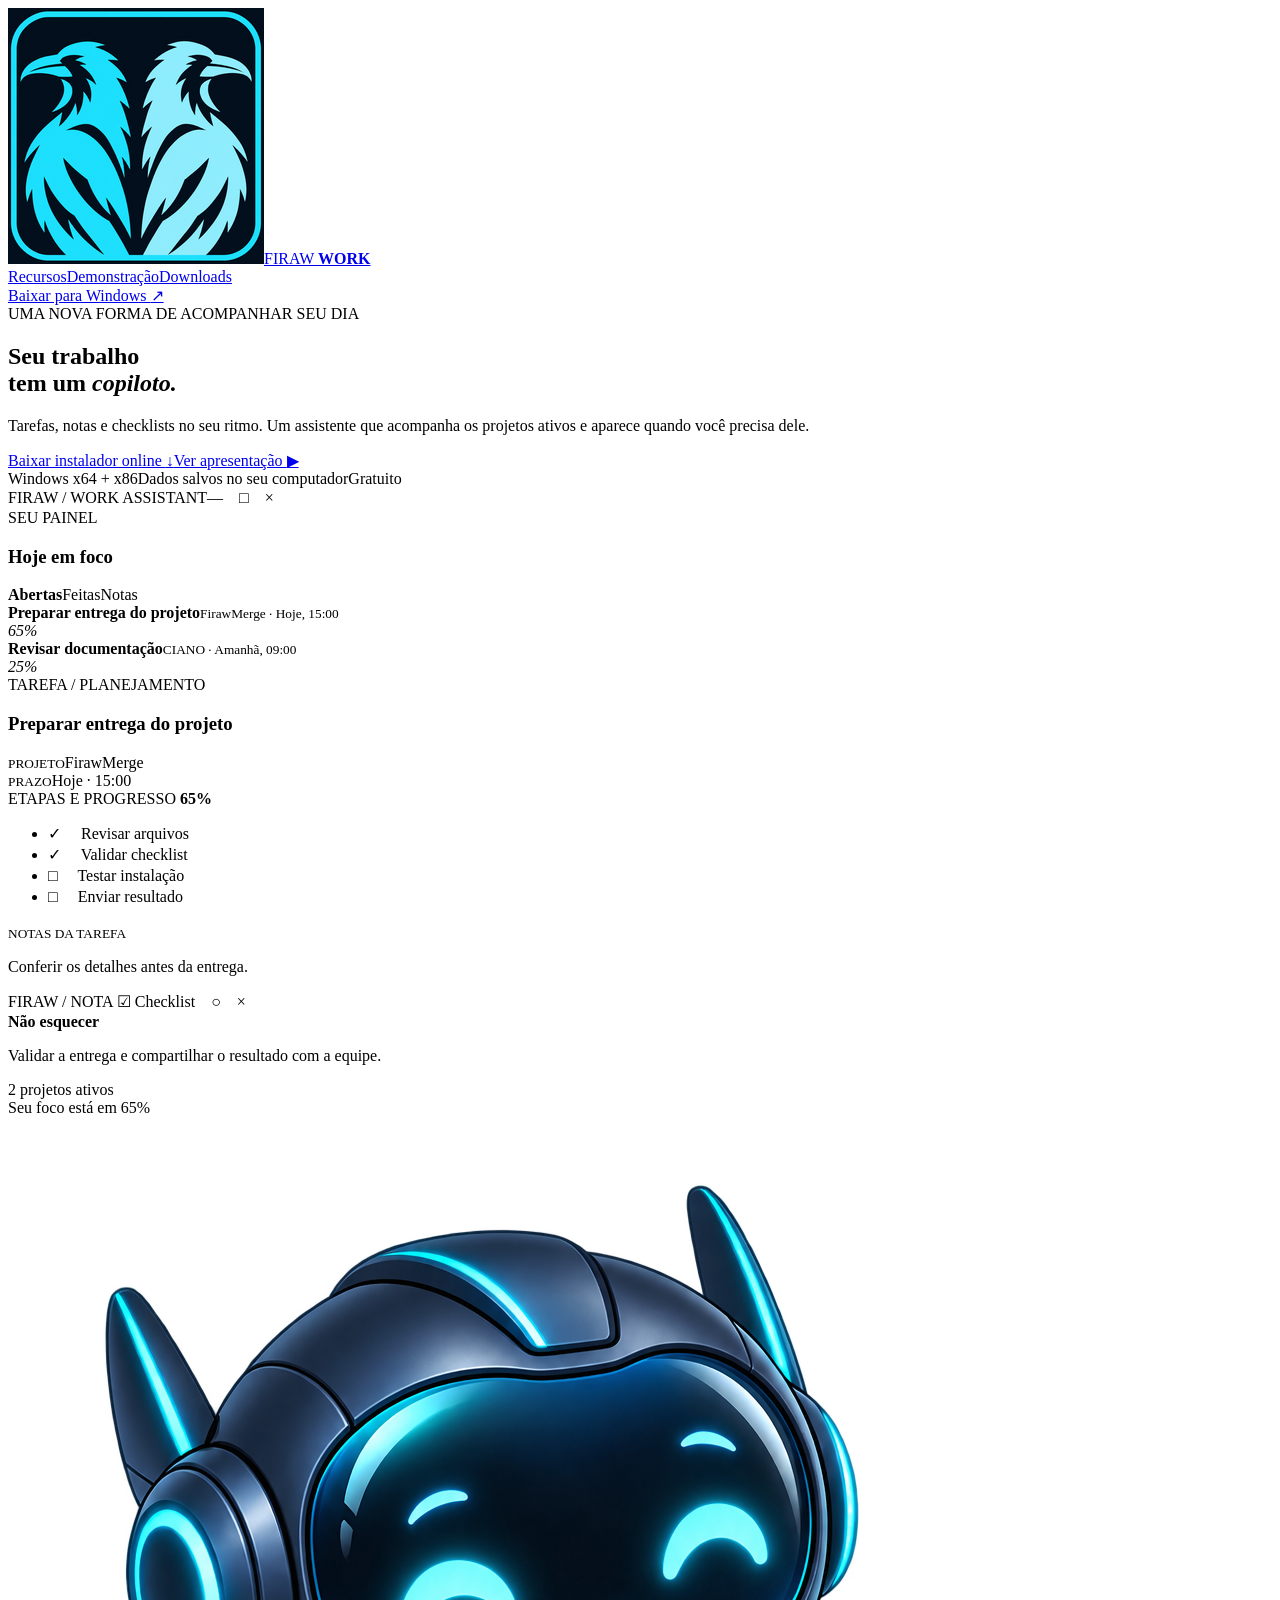
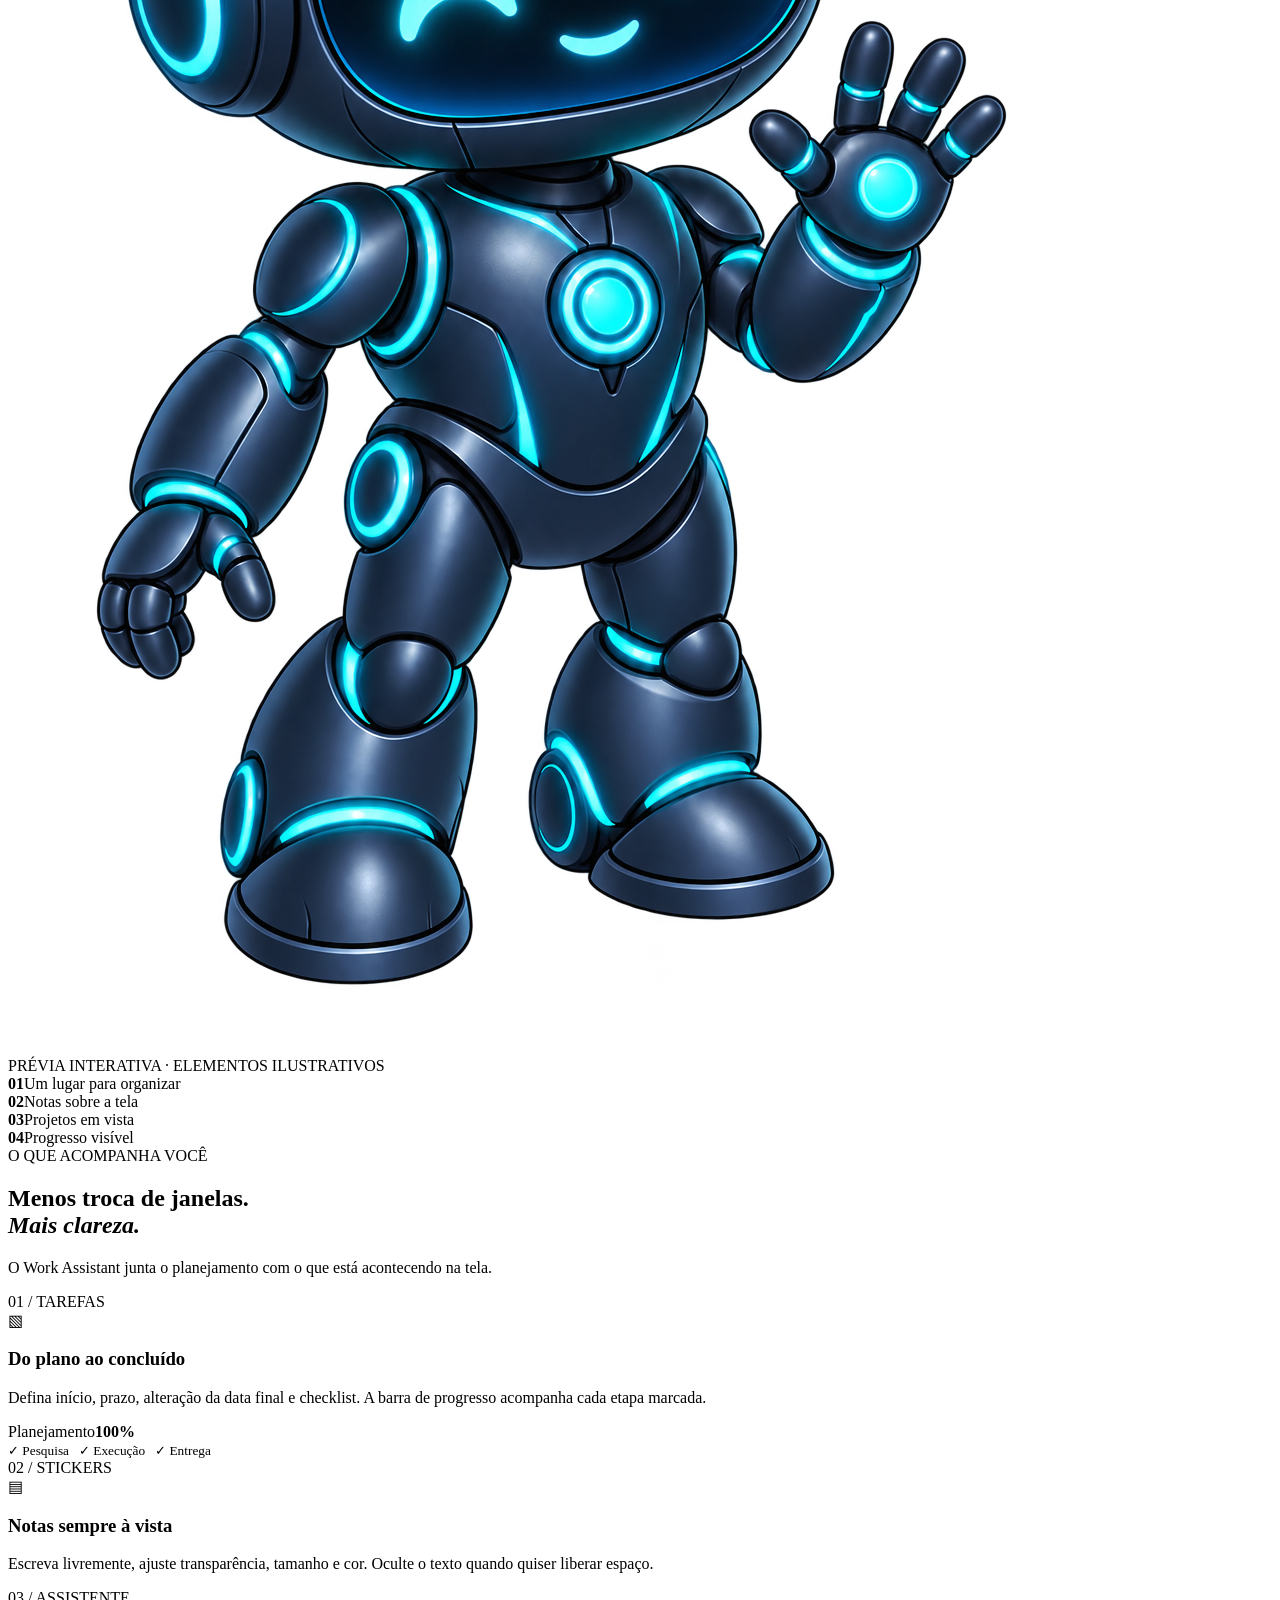
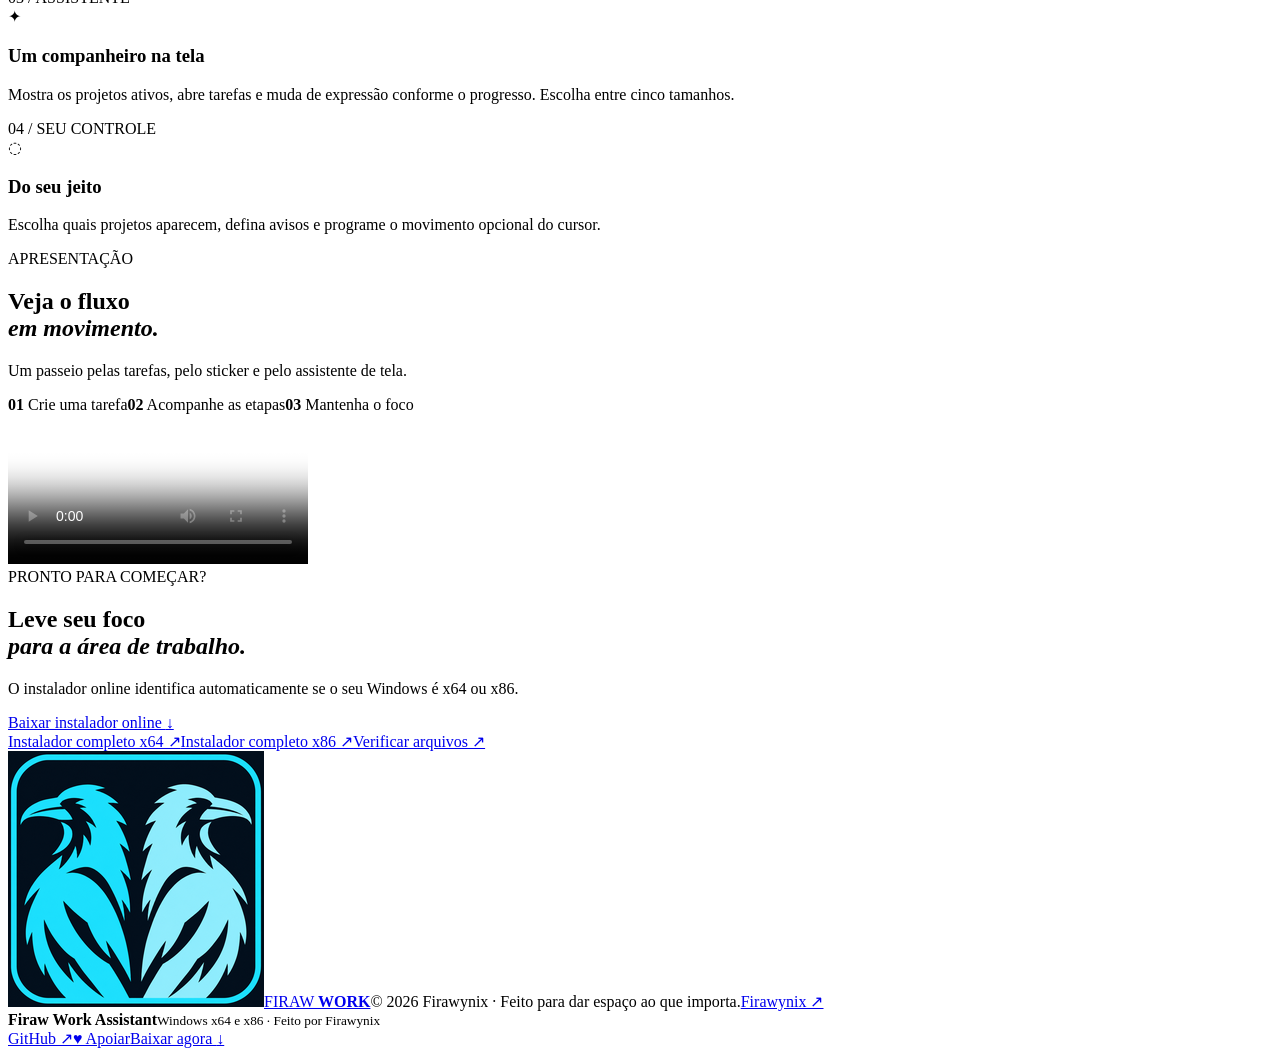
==== site/public/index.html @ bef8828c "Add Firaw Work Assistant desktop app and site" ====
<!doctype html>
<html lang="pt-BR">
<head>
  <meta charset="utf-8">
  <meta name="viewport" content="width=device-width, initial-scale=1">
  <meta name="theme-color" content="#08111b">
  <meta name="description" content="Firaw Work Assistant: tarefas, checklists, notas e um assistente de tela para acompanhar o seu trabalho.">
  <title>Firaw Work Assistant — seu trabalho em foco</title>
  <link rel="icon" href="/assets/huginn-muninn.ico">
  <link rel="stylesheet" href="/style.css">
  <link rel="stylesheet" href="/footer.css">
</head>
<body>
  <div class="ambient ambient-one"></div><div class="ambient ambient-two"></div>
  <header class="topbar">
    <a class="brand" href="#inicio" aria-label="Firaw Work Assistant, início"><img src="/assets/huginn-muninn.png" alt=""><span>FIRAW <b>WORK</b></span></a>
    <nav aria-label="Navegação principal"><a href="#recursos">Recursos</a><a href="#demonstracao">Demonstração</a><a href="#downloads">Downloads</a></nav>
    <a class="top-cta" href="https://jogos.firawynix.com.br/api/games/firaw-work-assistant/windows/arquivo">Baixar para Windows <span>↗</span></a>
  </header>
  <main id="inicio">
    <section class="hero wrap">
      <div class="hero-copy">
        <div class="eyebrow"><span class="pulse"></span> UMA NOVA FORMA DE ACOMPANHAR SEU DIA</div>
        <h1>Seu trabalho<br>tem um <em>copiloto.</em></h1>
        <p class="lead">Tarefas, notas e checklists no seu ritmo. Um assistente que acompanha os projetos ativos e aparece quando você precisa dele.</p>
        <div class="hero-actions"><a class="primary-button" href="/downloads/Firaw-Work-Assistant-Instalador-Online.exe">Baixar instalador online <span>↓</span></a><a class="ghost-button" href="#demonstracao">Ver apresentação <span>▶</span></a></div>
        <div class="hero-meta"><span>Windows x64 + x86</span><i></i><span>Dados salvos no seu computador</span><i></i><span>Gratuito</span></div>
      </div>
      <div class="hero-visual" aria-label="Prévia interativa do Firaw Work Assistant">
        <div class="orbit orbit-one"></div><div class="orbit orbit-two"></div>
        <div class="desktop-window">
          <div class="window-title"><div class="window-dots"><b></b><b></b><b></b></div><span>FIRAW / WORK ASSISTANT</span><span class="window-actions">—　□　×</span></div>
          <div class="app-body">
            <aside class="app-sidebar"><span class="mini-label">SEU PAINEL</span><h3>Hoje em foco</h3><div class="app-tabs"><b>Abertas</b><span>Feitas</span><span>Notas</span></div><div class="app-task selected"><strong>Preparar entrega do projeto</strong><small>FirawMerge · Hoje, 15:00</small><div class="mini-progress"><span></span></div><em>65%</em></div><div class="app-task"><strong>Revisar documentação</strong><small>CIANO · Amanhã, 09:00</small><div class="mini-progress amber"><span></span></div><em>25%</em></div></aside>
            <div class="app-detail"><div class="mini-label">TAREFA / PLANEJAMENTO</div><h3>Preparar entrega do projeto</h3><div class="detail-fields"><div><small>PROJETO</small><span>FirawMerge</span></div><div><small>PRAZO</small><span>Hoje · 15:00</span></div></div><div class="mini-label">ETAPAS E PROGRESSO <b>65%</b></div><div class="wide-progress"><span></span></div><ul class="checklist"><li class="done">✓　 Revisar arquivos</li><li class="done">✓　 Validar checklist</li><li>□　 Testar instalação</li><li>□　 Enviar resultado</li></ul><div class="app-note"><small>NOTAS DA TAREFA</small><p>Conferir os detalhes antes da entrega.</p></div></div>
          </div>
        </div>
        <div class="floating-sticker"><div class="sticker-top">FIRAW / NOTA <span>☑ Checklist　○　×</span></div><strong>Não esquecer</strong><p>Validar a entrega e compartilhar o resultado com a equipe.</p></div>
        <div class="mascot-card"><div class="mascot-bubble">2 projetos ativos<br><span>Seu foco está em 65%</span></div><img src="/assets/mascot.png" alt="Assistente Firaw"></div>
        <div class="visual-caption">PRÉVIA INTERATIVA · ELEMENTOS ILUSTRATIVOS</div>
      </div>
    </section>
    <section class="metric-band" aria-label="Destaques"><div><b>01</b><span>Um lugar para organizar</span></div><div><b>02</b><span>Notas sobre a tela</span></div><div><b>03</b><span>Projetos em vista</span></div><div><b>04</b><span>Progresso visível</span></div></section>
    <section id="recursos" class="features wrap"><div class="section-head"><span class="mini-label">O QUE ACOMPANHA VOCÊ</span><h2>Menos troca de janelas.<br><em>Mais clareza.</em></h2><p>O Work Assistant junta o planejamento com o que está acontecendo na tela.</p></div><div class="feature-grid"><article class="feature feature-large"><span class="feature-index">01 / TAREFAS</span><div class="feature-icon">▧</div><h3>Do plano ao concluído</h3><p>Defina início, prazo, alteração da data final e checklist. A barra de progresso acompanha cada etapa marcada.</p><div class="feature-art"><div><span>Planejamento</span><b>100%</b></div><div class="art-bar"><span></span></div><small>✓ Pesquisa &nbsp; ✓ Execução &nbsp; ✓ Entrega</small></div></article><article class="feature"><span class="feature-index">02 / STICKERS</span><div class="feature-icon">▤</div><h3>Notas sempre à vista</h3><p>Escreva livremente, ajuste transparência, tamanho e cor. Oculte o texto quando quiser liberar espaço.</p></article><article class="feature"><span class="feature-index">03 / ASSISTENTE</span><div class="feature-icon">✦</div><h3>Um companheiro na tela</h3><p>Mostra os projetos ativos, abre tarefas e muda de expressão conforme o progresso. Escolha entre cinco tamanhos.</p></article><article class="feature"><span class="feature-index">04 / SEU CONTROLE</span><div class="feature-icon">◌</div><h3>Do seu jeito</h3><p>Escolha quais projetos aparecem, defina avisos e programe o movimento opcional do cursor.</p></article></div></section>
    <section id="demonstracao" class="demo"><div class="wrap demo-layout"><div><span class="mini-label">APRESENTAÇÃO</span><h2>Veja o fluxo<br><em>em movimento.</em></h2><p>Um passeio pelas tarefas, pelo sticker e pelo assistente de tela.</p><div class="demo-steps"><span><b>01</b> Crie uma tarefa</span><span><b>02</b> Acompanhe as etapas</span><span><b>03</b> Mantenha o foco</span></div></div><div class="video-shell"><video controls playsinline preload="metadata" poster="/assets/video-poster.jpg" aria-label="Vídeo de apresentação do Firaw Work Assistant"><source src="/assets/walkthrough.mp4" type="video/mp4">Seu navegador não reproduz este vídeo.</video></div></div></section>
    <section id="downloads" class="download wrap"><div><span class="mini-label">PRONTO PARA COMEÇAR?</span><h2>Leve seu foco<br><em>para a área de trabalho.</em></h2><p>O instalador online identifica automaticamente se o seu Windows é x64 ou x86.</p></div><div class="download-panel"><a class="primary-button" href="/downloads/Firaw-Work-Assistant-Instalador-Online.exe">Baixar instalador online <span>↓</span></a><div class="download-options"><a href="/downloads/Firaw-Work-Assistant-0.1.0-x64-Setup.exe">Instalador completo x64 ↗</a><a href="/downloads/Firaw-Work-Assistant-0.1.0-x86-Setup.exe">Instalador completo x86 ↗</a><a href="/downloads/SHA256SUMS.txt">Verificar arquivos ↗</a></div></div></section>
  </main>
  <footer class="footer wrap"><a class="brand" href="#inicio"><img src="/assets/huginn-muninn.png" alt=""><span>FIRAW <b>WORK</b></span></a><span>© 2026 Firawynix · Feito para dar espaço ao que importa.</span><a href="https://firawynix.com.br">Firawynix ↗</a></footer>
  <div class="bottom-bar"><div><span class="bottom-dot"></span><b>Firaw Work Assistant</b><small>Windows x64 e x86 · Feito por Firawynix</small></div><nav aria-label="Links do projeto"><a href="https://github.com/hugomendoncaraizen/firaw-work-assistant" target="_blank" rel="noopener noreferrer">GitHub ↗</a><a class="support-link" href="https://firawynix.com.br/apoie?de=work-assistant" target="_blank" rel="noopener noreferrer">♥ Apoiar</a><a class="bottom-download" href="https://jogos.firawynix.com.br/api/games/firaw-work-assistant/windows/arquivo">Baixar agora <span>↓</span></a></nav></div>
  <script src="/script.js"></script>
</body>
</html>
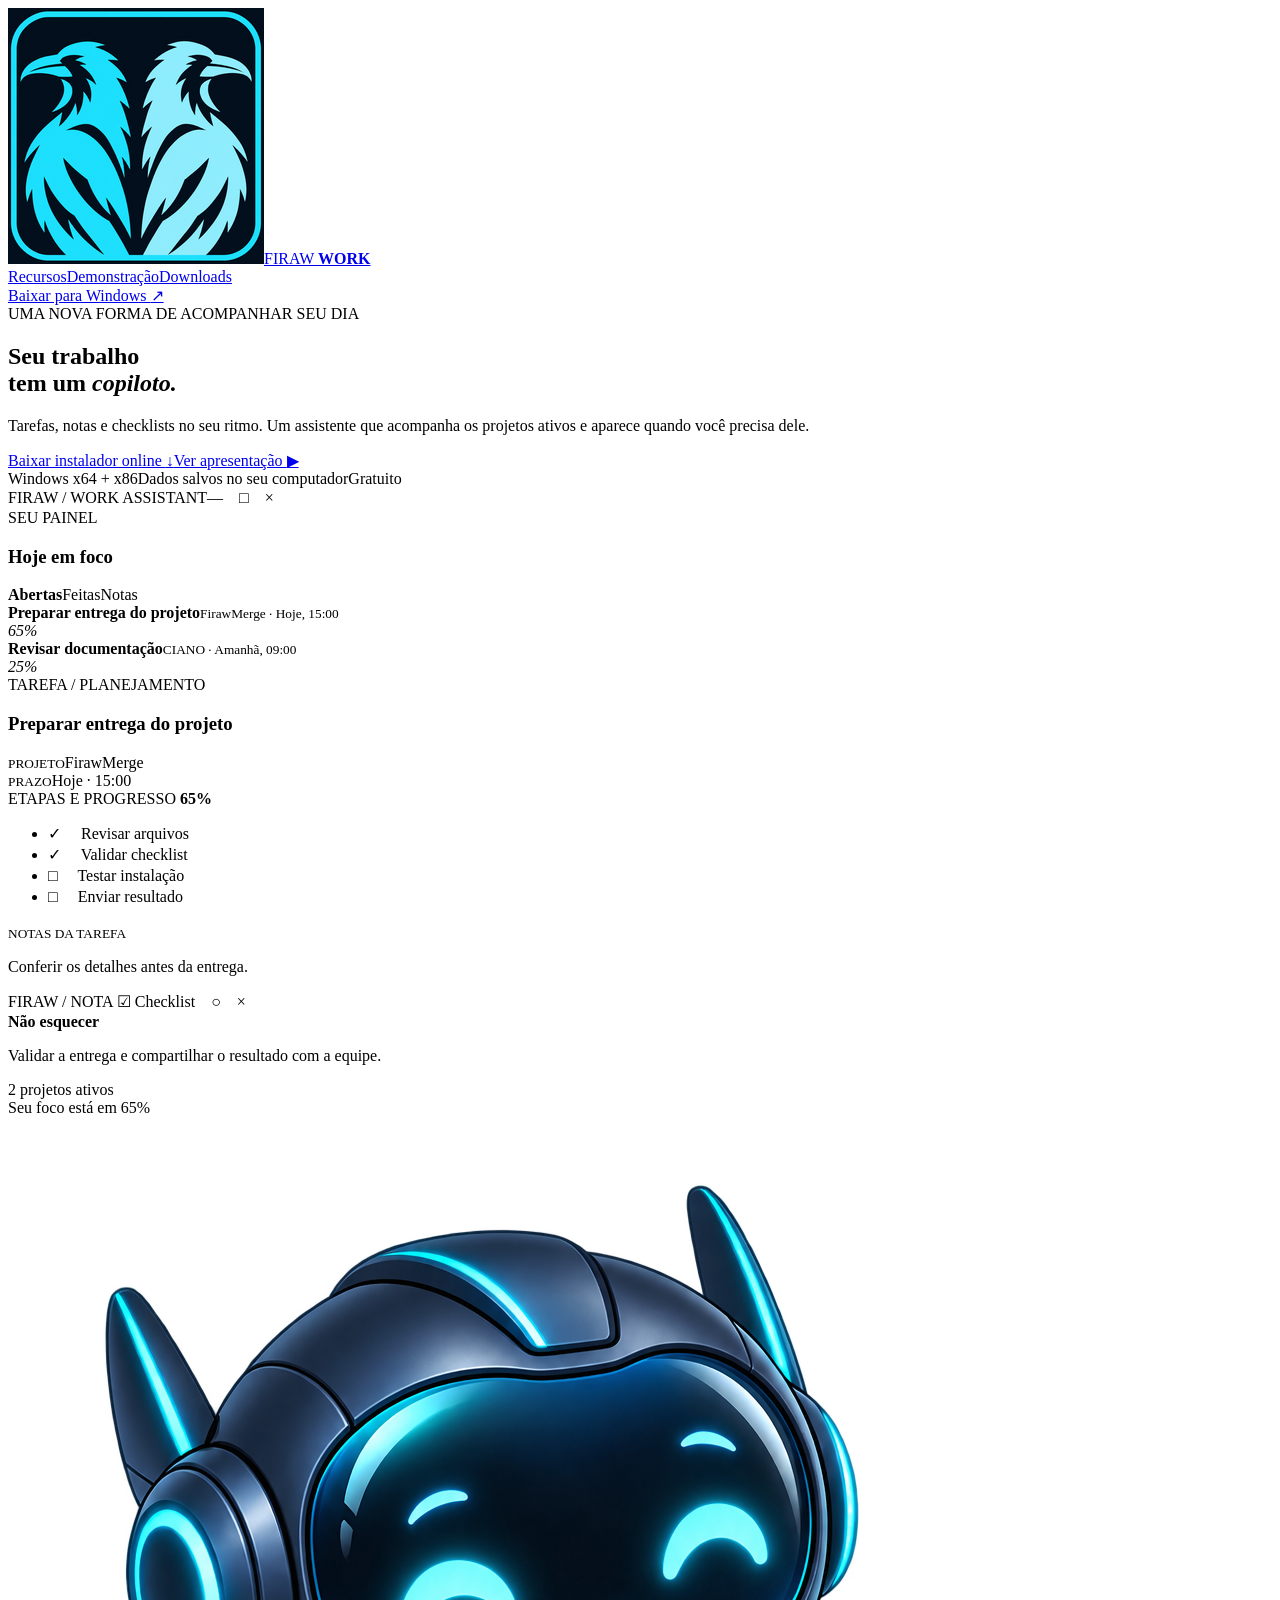
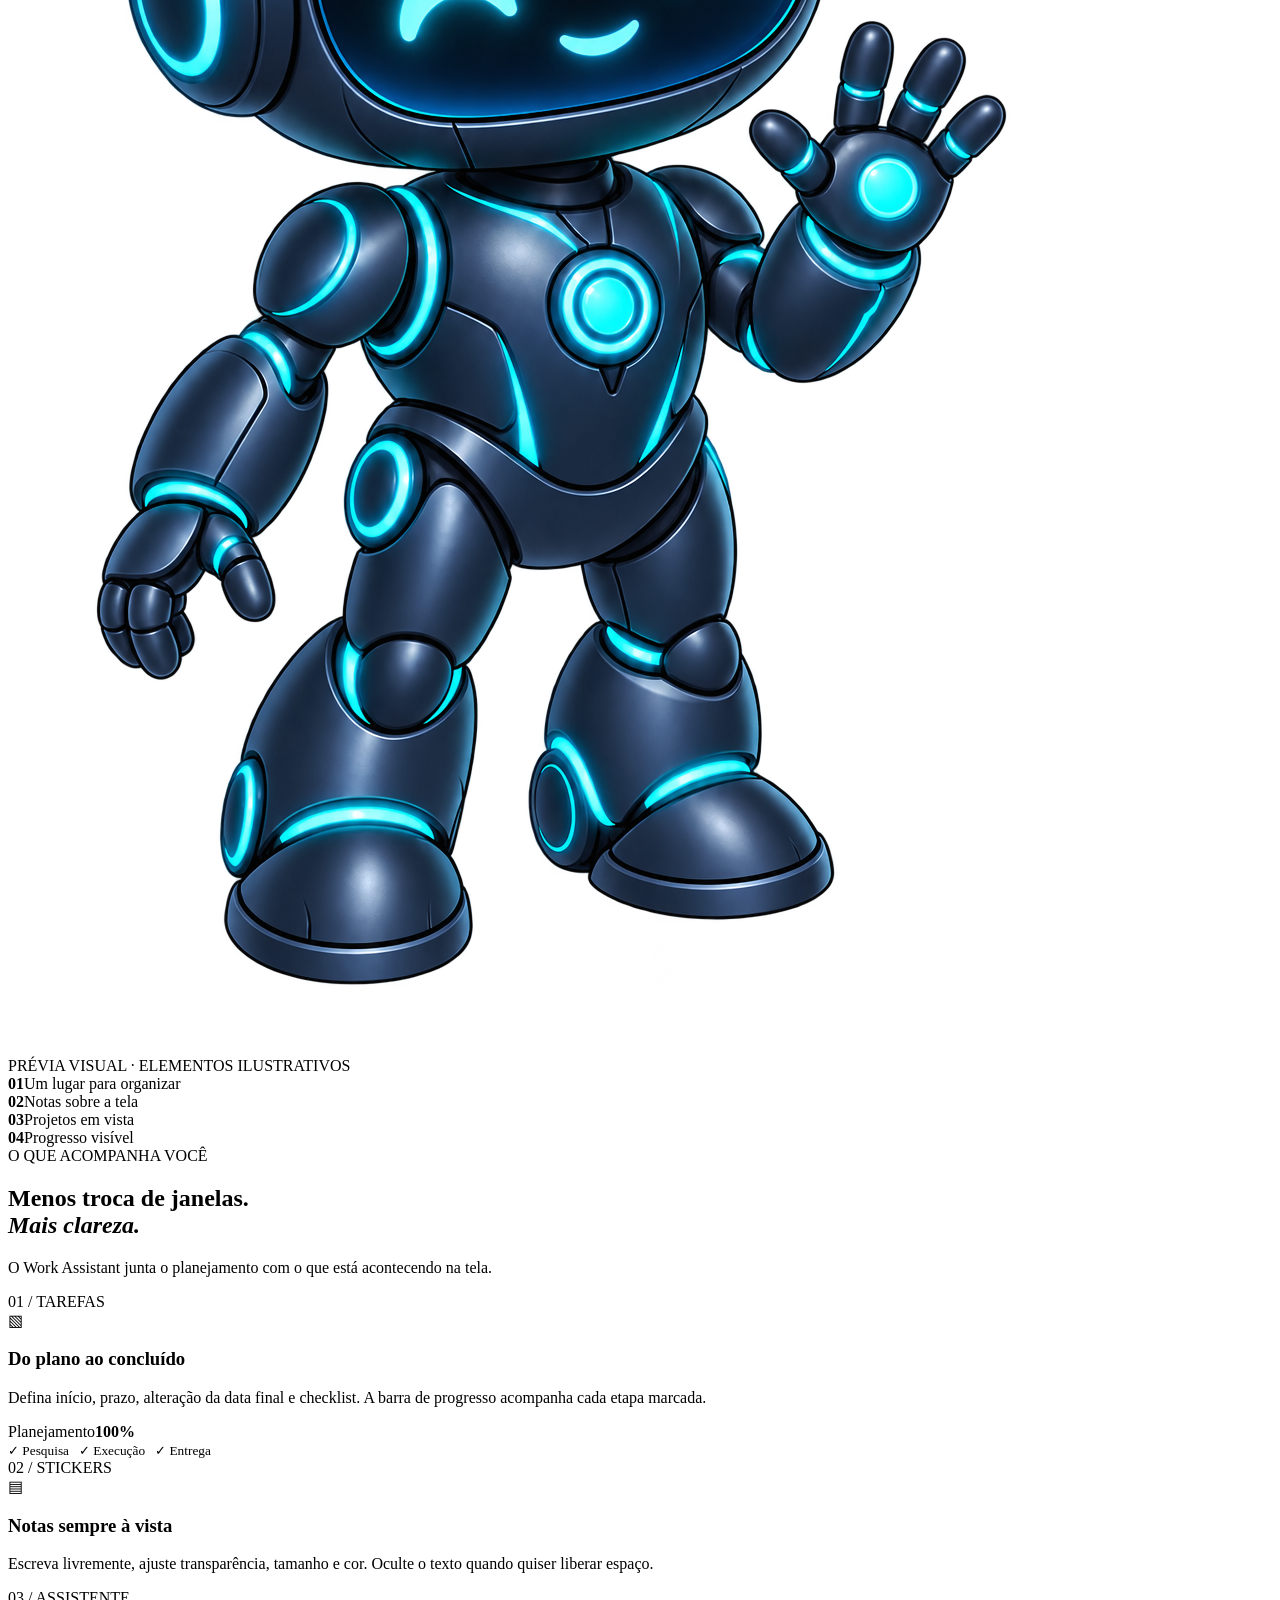
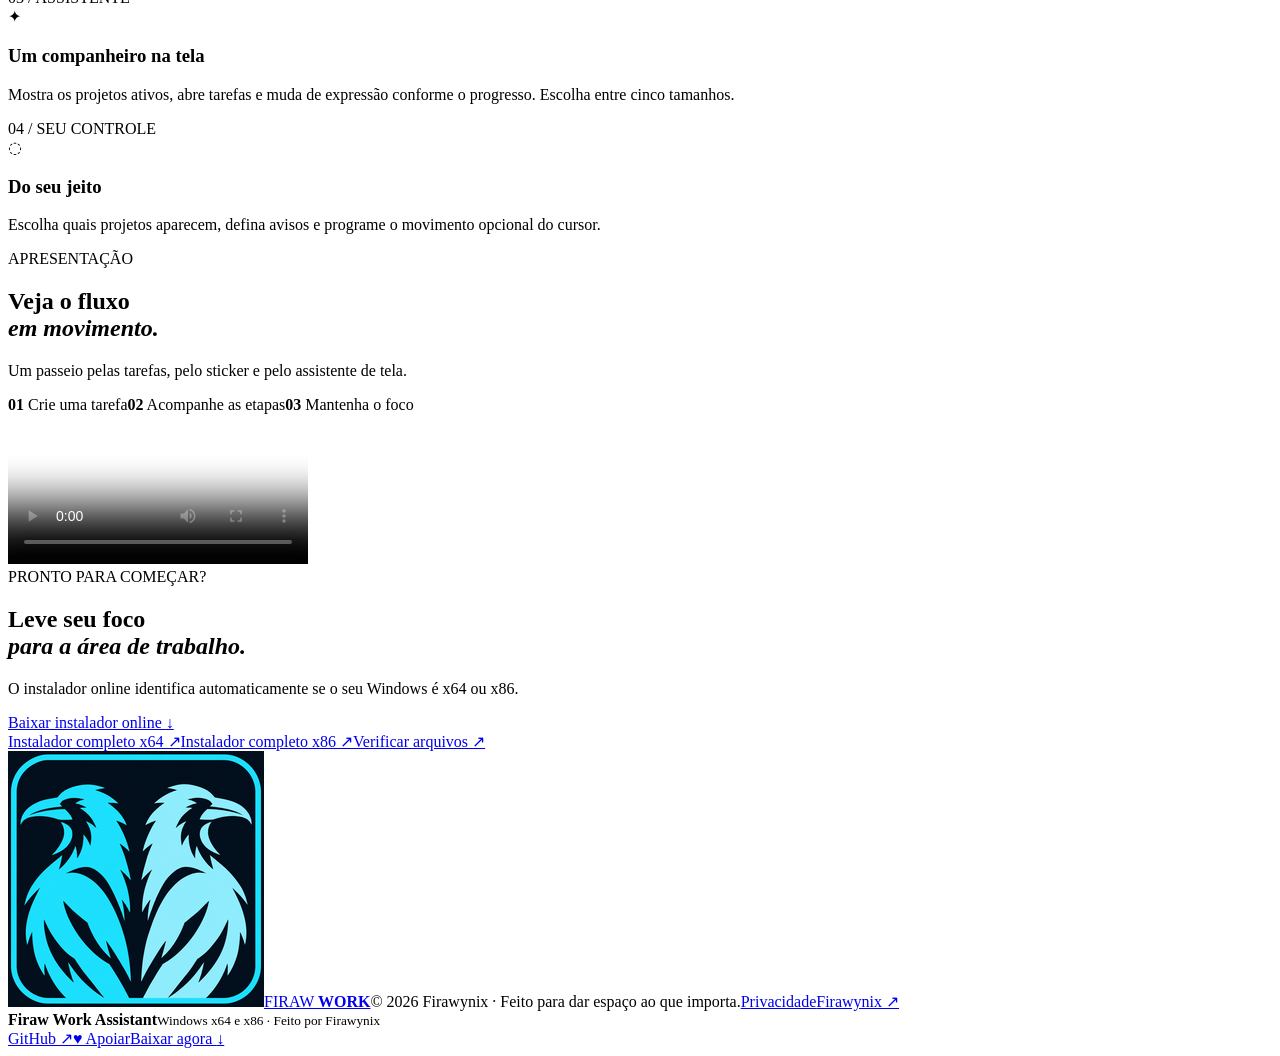
==== commit 0d46f81f: "build: prepare Microsoft Store bundle and direct downloads" ====
--- a/site/public/index.html
+++ b/site/public/index.html
@@ -23,10 +23,10 @@
         <div class="eyebrow"><span class="pulse"></span> UMA NOVA FORMA DE ACOMPANHAR SEU DIA</div>
         <h1>Seu trabalho<br>tem um <em>copiloto.</em></h1>
         <p class="lead">Tarefas, notas e checklists no seu ritmo. Um assistente que acompanha os projetos ativos e aparece quando você precisa dele.</p>
-        <div class="hero-actions"><a class="primary-button" href="/downloads/Firaw-Work-Assistant-Instalador-Online.exe">Baixar instalador online <span>↓</span></a><a class="ghost-button" href="#demonstracao">Ver apresentação <span>▶</span></a></div>
+        <div class="hero-actions"><a class="primary-button" href="https://jogos.firawynix.com.br/api/games/firaw-work-assistant/windows/arquivo">Baixar instalador online <span>↓</span></a><a class="ghost-button" href="#demonstracao">Ver apresentação <span>▶</span></a></div>
         <div class="hero-meta"><span>Windows x64 + x86</span><i></i><span>Dados salvos no seu computador</span><i></i><span>Gratuito</span></div>
       </div>
-      <div class="hero-visual" aria-label="Prévia interativa do Firaw Work Assistant">
+      <div class="hero-visual" aria-label="Prévia visual do Firaw Work Assistant">
         <div class="orbit orbit-one"></div><div class="orbit orbit-two"></div>
         <div class="desktop-window">
           <div class="window-title"><div class="window-dots"><b></b><b></b><b></b></div><span>FIRAW / WORK ASSISTANT</span><span class="window-actions">—　□　×</span></div>
@@ -37,15 +37,15 @@
         </div>
         <div class="floating-sticker"><div class="sticker-top">FIRAW / NOTA <span>☑ Checklist　○　×</span></div><strong>Não esquecer</strong><p>Validar a entrega e compartilhar o resultado com a equipe.</p></div>
         <div class="mascot-card"><div class="mascot-bubble">2 projetos ativos<br><span>Seu foco está em 65%</span></div><img src="/assets/mascot.png" alt="Assistente Firaw"></div>
-        <div class="visual-caption">PRÉVIA INTERATIVA · ELEMENTOS ILUSTRATIVOS</div>
+        <div class="visual-caption">PRÉVIA VISUAL · ELEMENTOS ILUSTRATIVOS</div>
       </div>
     </section>
     <section class="metric-band" aria-label="Destaques"><div><b>01</b><span>Um lugar para organizar</span></div><div><b>02</b><span>Notas sobre a tela</span></div><div><b>03</b><span>Projetos em vista</span></div><div><b>04</b><span>Progresso visível</span></div></section>
     <section id="recursos" class="features wrap"><div class="section-head"><span class="mini-label">O QUE ACOMPANHA VOCÊ</span><h2>Menos troca de janelas.<br><em>Mais clareza.</em></h2><p>O Work Assistant junta o planejamento com o que está acontecendo na tela.</p></div><div class="feature-grid"><article class="feature feature-large"><span class="feature-index">01 / TAREFAS</span><div class="feature-icon">▧</div><h3>Do plano ao concluído</h3><p>Defina início, prazo, alteração da data final e checklist. A barra de progresso acompanha cada etapa marcada.</p><div class="feature-art"><div><span>Planejamento</span><b>100%</b></div><div class="art-bar"><span></span></div><small>✓ Pesquisa &nbsp; ✓ Execução &nbsp; ✓ Entrega</small></div></article><article class="feature"><span class="feature-index">02 / STICKERS</span><div class="feature-icon">▤</div><h3>Notas sempre à vista</h3><p>Escreva livremente, ajuste transparência, tamanho e cor. Oculte o texto quando quiser liberar espaço.</p></article><article class="feature"><span class="feature-index">03 / ASSISTENTE</span><div class="feature-icon">✦</div><h3>Um companheiro na tela</h3><p>Mostra os projetos ativos, abre tarefas e muda de expressão conforme o progresso. Escolha entre cinco tamanhos.</p></article><article class="feature"><span class="feature-index">04 / SEU CONTROLE</span><div class="feature-icon">◌</div><h3>Do seu jeito</h3><p>Escolha quais projetos aparecem, defina avisos e programe o movimento opcional do cursor.</p></article></div></section>
     <section id="demonstracao" class="demo"><div class="wrap demo-layout"><div><span class="mini-label">APRESENTAÇÃO</span><h2>Veja o fluxo<br><em>em movimento.</em></h2><p>Um passeio pelas tarefas, pelo sticker e pelo assistente de tela.</p><div class="demo-steps"><span><b>01</b> Crie uma tarefa</span><span><b>02</b> Acompanhe as etapas</span><span><b>03</b> Mantenha o foco</span></div></div><div class="video-shell"><video controls playsinline preload="metadata" poster="/assets/video-poster.jpg" aria-label="Vídeo de apresentação do Firaw Work Assistant"><source src="/assets/walkthrough.mp4" type="video/mp4">Seu navegador não reproduz este vídeo.</video></div></div></section>
-    <section id="downloads" class="download wrap"><div><span class="mini-label">PRONTO PARA COMEÇAR?</span><h2>Leve seu foco<br><em>para a área de trabalho.</em></h2><p>O instalador online identifica automaticamente se o seu Windows é x64 ou x86.</p></div><div class="download-panel"><a class="primary-button" href="/downloads/Firaw-Work-Assistant-Instalador-Online.exe">Baixar instalador online <span>↓</span></a><div class="download-options"><a href="/downloads/Firaw-Work-Assistant-0.1.0-x64-Setup.exe">Instalador completo x64 ↗</a><a href="/downloads/Firaw-Work-Assistant-0.1.0-x86-Setup.exe">Instalador completo x86 ↗</a><a href="/downloads/SHA256SUMS.txt">Verificar arquivos ↗</a></div></div></section>
+    <section id="downloads" class="download wrap"><div><span class="mini-label">PRONTO PARA COMEÇAR?</span><h2>Leve seu foco<br><em>para a área de trabalho.</em></h2><p>O instalador online identifica automaticamente se o seu Windows é x64 ou x86.</p></div><div class="download-panel"><a class="primary-button" href="https://jogos.firawynix.com.br/api/games/firaw-work-assistant/windows/arquivo">Baixar instalador online <span>↓</span></a><div class="download-options"><a href="https://jogos.firawynix.com.br/api/games/firaw-work-assistant/windows/x64/arquivo">Instalador completo x64 ↗</a><a href="https://jogos.firawynix.com.br/api/games/firaw-work-assistant/windows/x86/arquivo">Instalador completo x86 ↗</a><a href="/downloads/SHA256SUMS.txt">Verificar arquivos ↗</a></div></div></section>
   </main>
-  <footer class="footer wrap"><a class="brand" href="#inicio"><img src="/assets/huginn-muninn.png" alt=""><span>FIRAW <b>WORK</b></span></a><span>© 2026 Firawynix · Feito para dar espaço ao que importa.</span><a href="https://firawynix.com.br">Firawynix ↗</a></footer>
+  <footer class="footer wrap"><a class="brand" href="#inicio"><img src="/assets/huginn-muninn.png" alt=""><span>FIRAW <b>WORK</b></span></a><span>© 2026 Firawynix · Feito para dar espaço ao que importa.</span><a href="/privacy.html">Privacidade</a><a href="https://firawynix.com.br">Firawynix ↗</a></footer>
   <div class="bottom-bar"><div><span class="bottom-dot"></span><b>Firaw Work Assistant</b><small>Windows x64 e x86 · Feito por Firawynix</small></div><nav aria-label="Links do projeto"><a href="https://github.com/hugomendoncaraizen/firaw-work-assistant" target="_blank" rel="noopener noreferrer">GitHub ↗</a><a class="support-link" href="https://firawynix.com.br/apoie?de=work-assistant" target="_blank" rel="noopener noreferrer">♥ Apoiar</a><a class="bottom-download" href="https://jogos.firawynix.com.br/api/games/firaw-work-assistant/windows/arquivo">Baixar agora <span>↓</span></a></nav></div>
   <script src="/script.js"></script>
 </body>
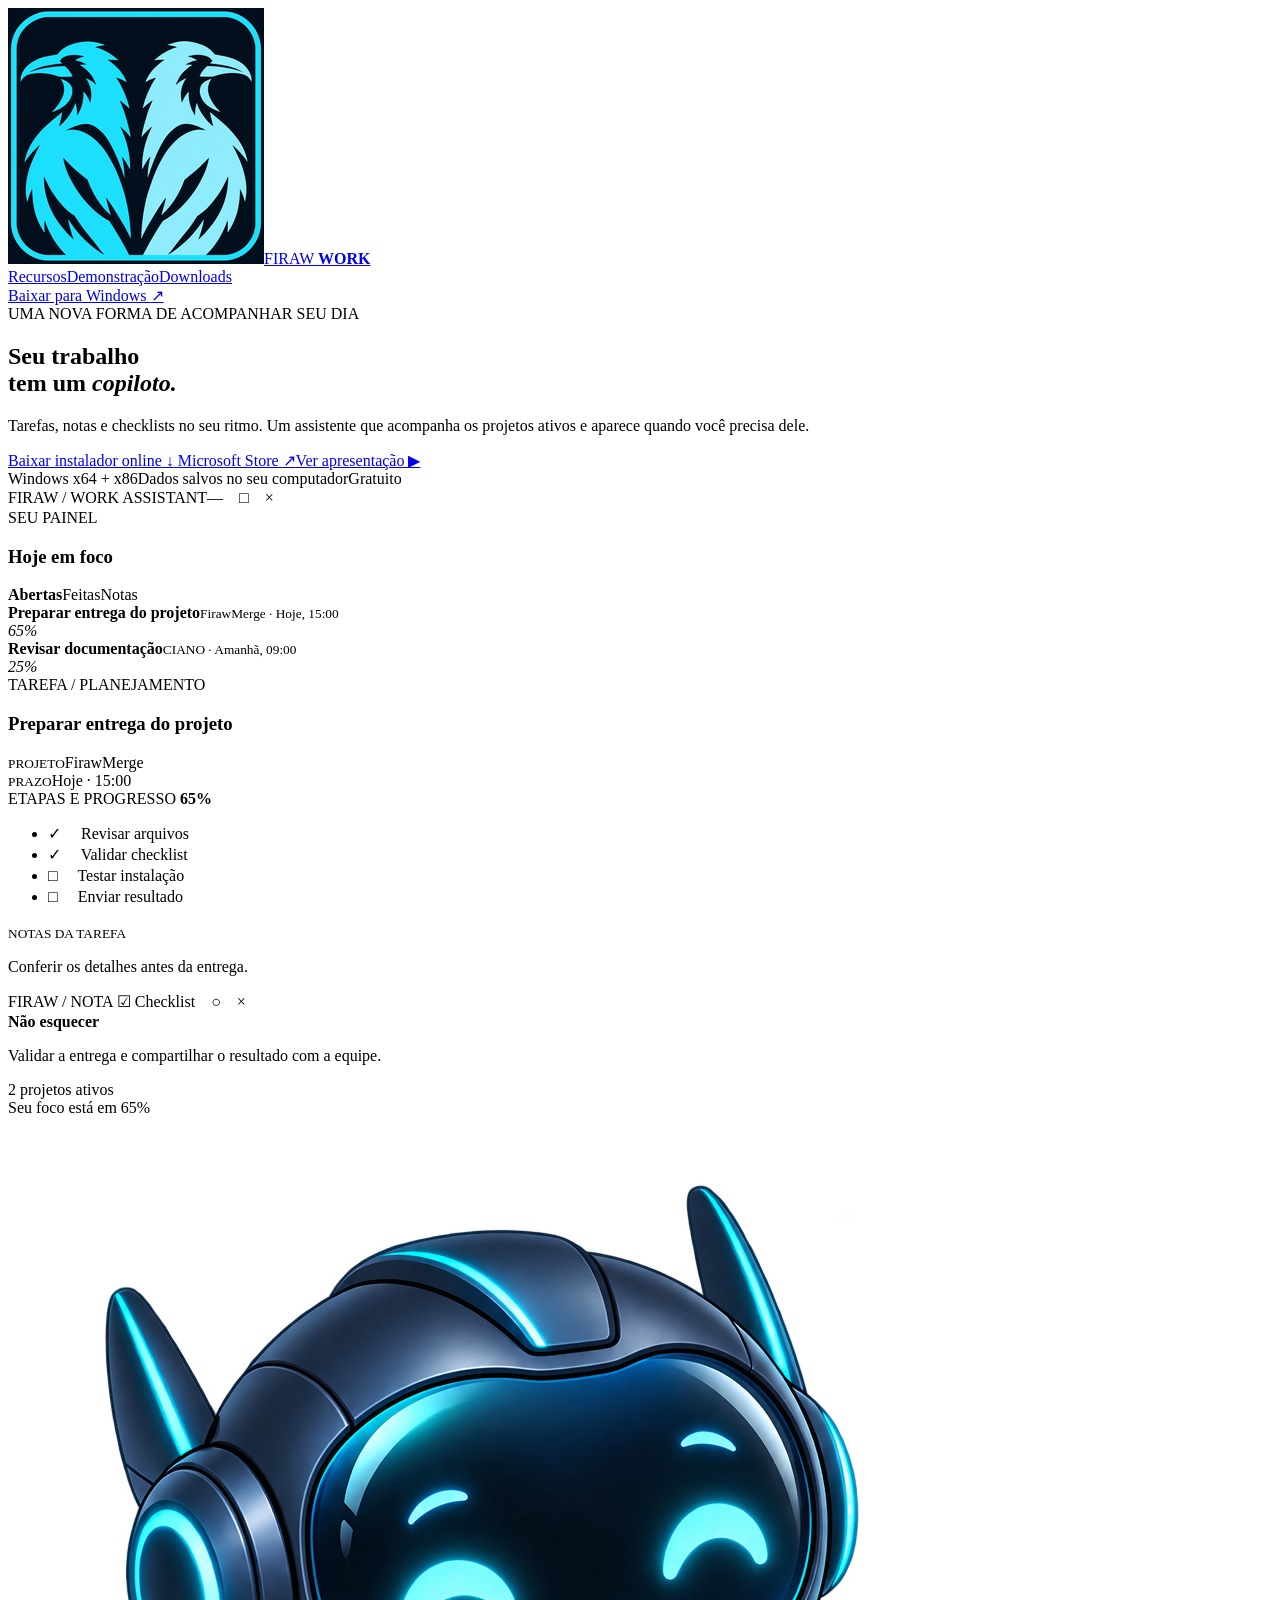
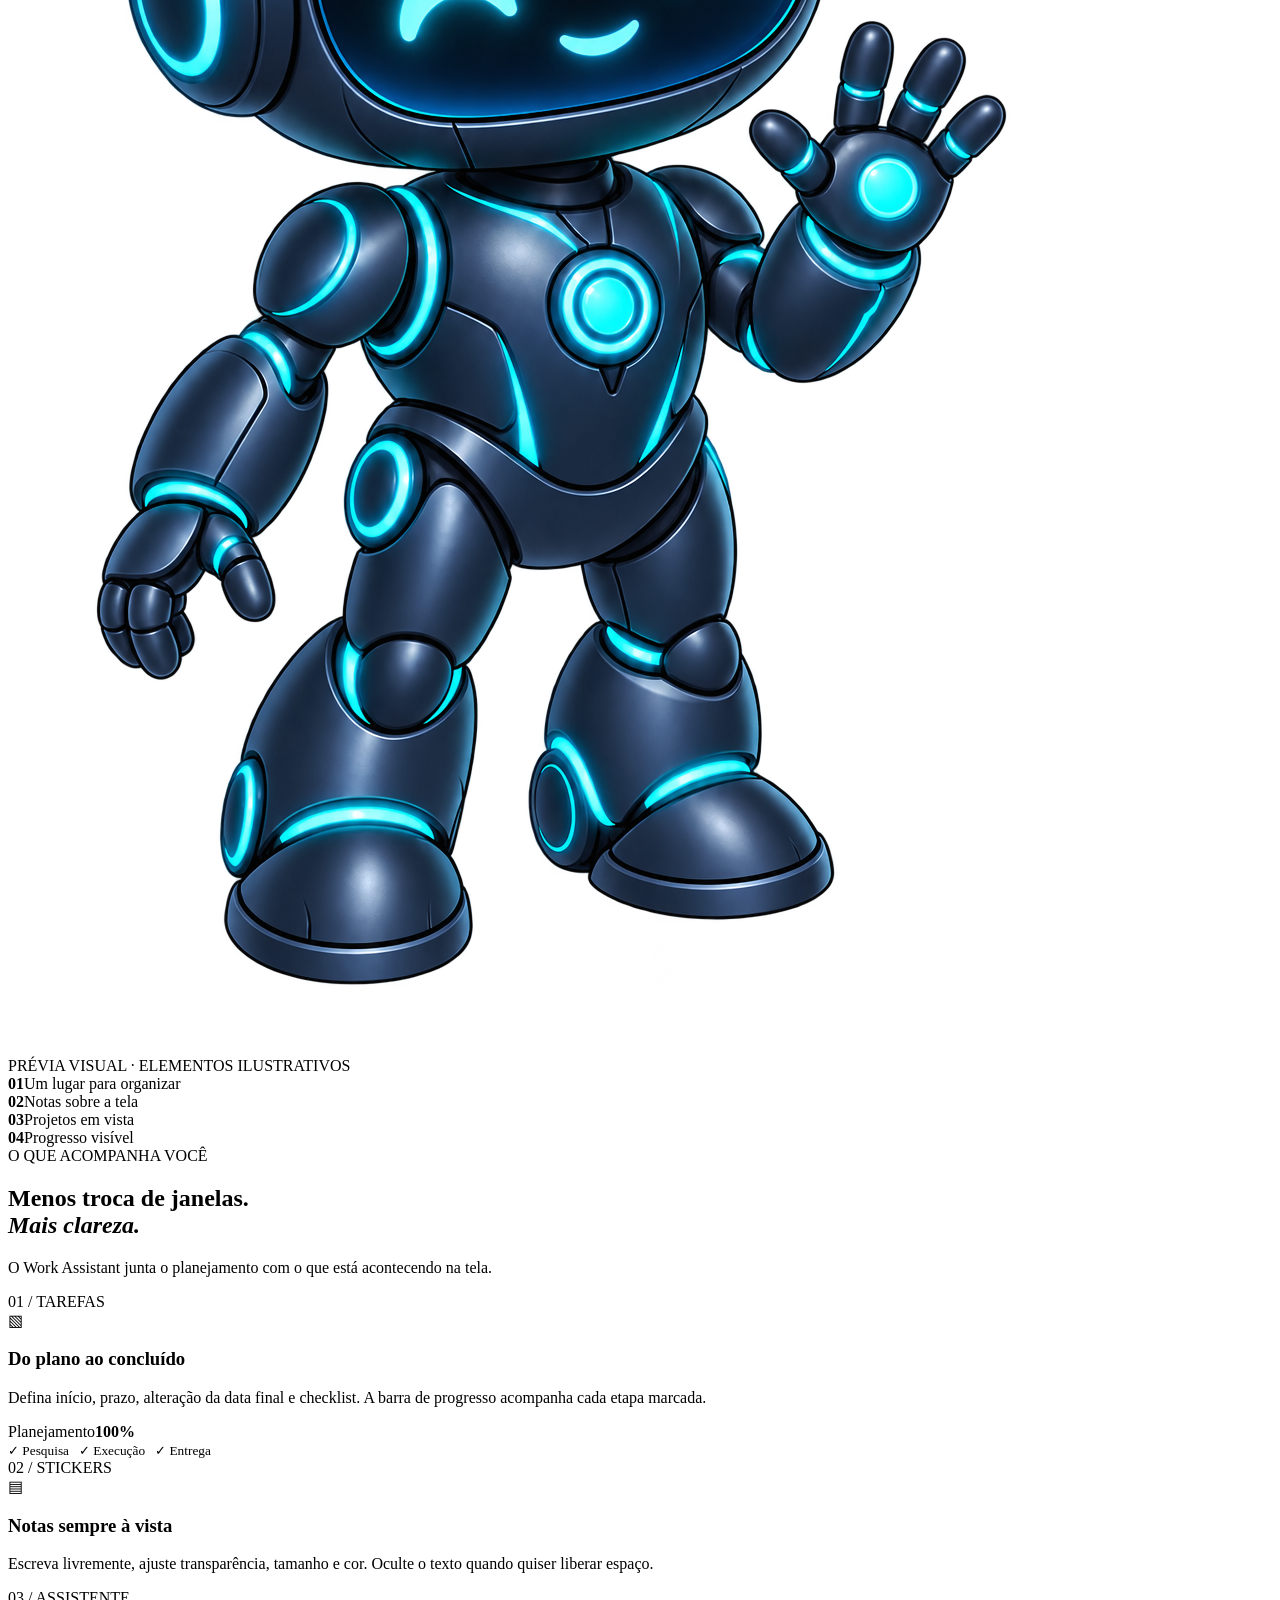
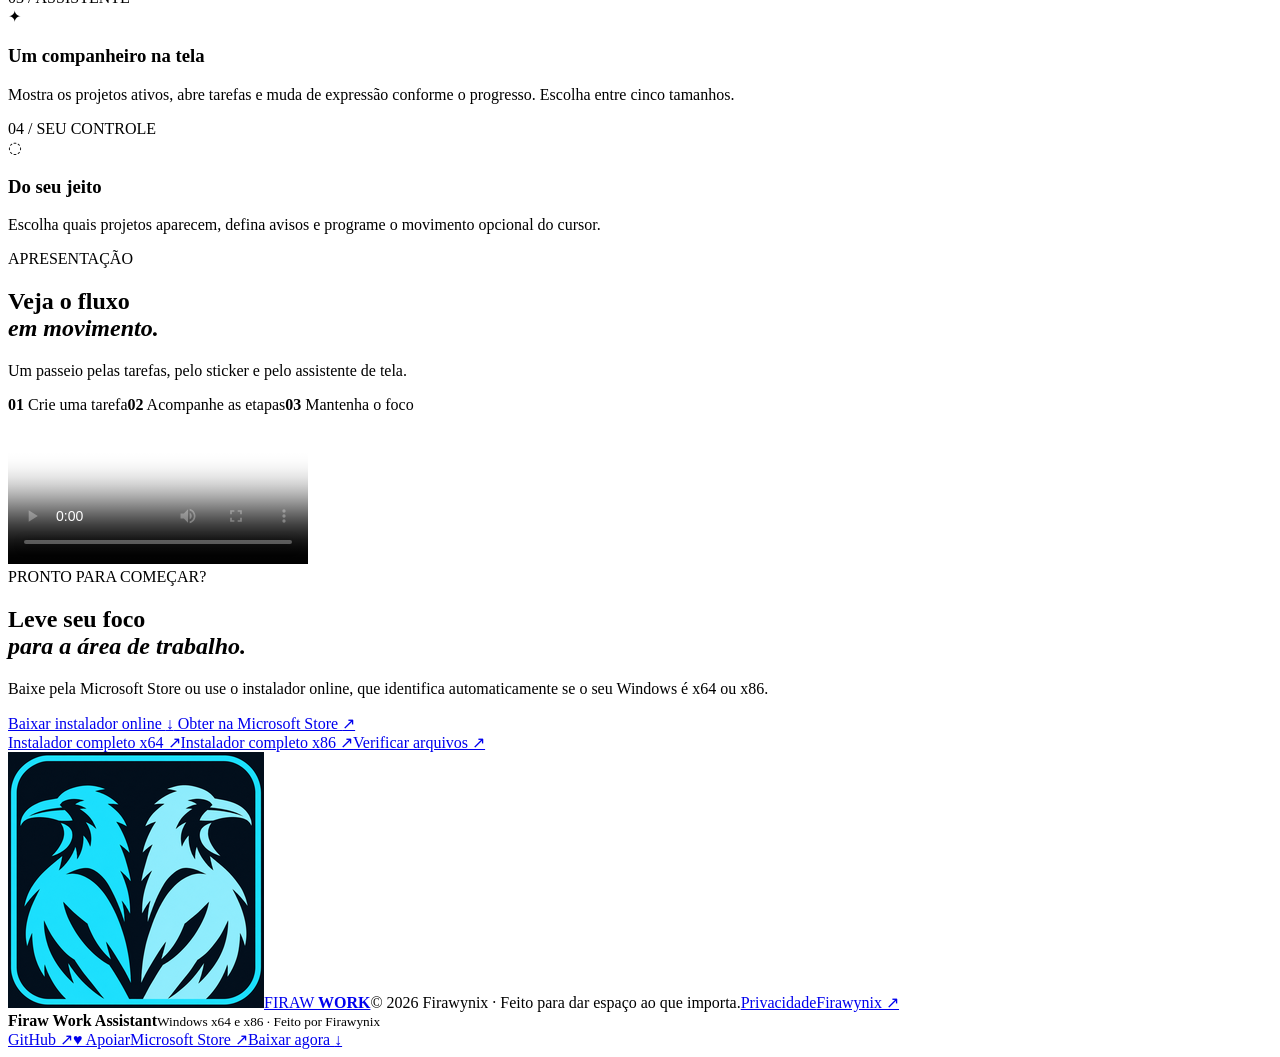
==== commit df1d0e8c: "feat: link Work site to Microsoft Store" ====
--- a/site/public/index.html
+++ b/site/public/index.html
@@ -9,6 +9,7 @@
   <link rel="icon" href="/assets/huginn-muninn.ico">
   <link rel="stylesheet" href="/style.css">
   <link rel="stylesheet" href="/footer.css">
+  <link rel="stylesheet" href="/store.css">
 </head>
 <body>
   <div class="ambient ambient-one"></div><div class="ambient ambient-two"></div>
@@ -23,7 +24,7 @@
         <div class="eyebrow"><span class="pulse"></span> UMA NOVA FORMA DE ACOMPANHAR SEU DIA</div>
         <h1>Seu trabalho<br>tem um <em>copiloto.</em></h1>
         <p class="lead">Tarefas, notas e checklists no seu ritmo. Um assistente que acompanha os projetos ativos e aparece quando você precisa dele.</p>
-        <div class="hero-actions"><a class="primary-button" href="https://jogos.firawynix.com.br/api/games/firaw-work-assistant/windows/arquivo">Baixar instalador online <span>↓</span></a><a class="ghost-button" href="#demonstracao">Ver apresentação <span>▶</span></a></div>
+        <div class="hero-actions"><a class="primary-button" href="https://jogos.firawynix.com.br/api/games/firaw-work-assistant/windows/arquivo">Baixar instalador online <span>↓</span></a><a class="store-button" href="https://apps.microsoft.com/detail/9NPKG7S73F0X?hl=pt-BR&amp;gl=BR" target="_blank" rel="noopener noreferrer"><span class="store-mark" aria-hidden="true"></span> Microsoft Store <span>↗</span></a><a class="ghost-button" href="#demonstracao">Ver apresentação <span>▶</span></a></div>
         <div class="hero-meta"><span>Windows x64 + x86</span><i></i><span>Dados salvos no seu computador</span><i></i><span>Gratuito</span></div>
       </div>
       <div class="hero-visual" aria-label="Prévia visual do Firaw Work Assistant">
@@ -43,10 +44,10 @@
     <section class="metric-band" aria-label="Destaques"><div><b>01</b><span>Um lugar para organizar</span></div><div><b>02</b><span>Notas sobre a tela</span></div><div><b>03</b><span>Projetos em vista</span></div><div><b>04</b><span>Progresso visível</span></div></section>
     <section id="recursos" class="features wrap"><div class="section-head"><span class="mini-label">O QUE ACOMPANHA VOCÊ</span><h2>Menos troca de janelas.<br><em>Mais clareza.</em></h2><p>O Work Assistant junta o planejamento com o que está acontecendo na tela.</p></div><div class="feature-grid"><article class="feature feature-large"><span class="feature-index">01 / TAREFAS</span><div class="feature-icon">▧</div><h3>Do plano ao concluído</h3><p>Defina início, prazo, alteração da data final e checklist. A barra de progresso acompanha cada etapa marcada.</p><div class="feature-art"><div><span>Planejamento</span><b>100%</b></div><div class="art-bar"><span></span></div><small>✓ Pesquisa &nbsp; ✓ Execução &nbsp; ✓ Entrega</small></div></article><article class="feature"><span class="feature-index">02 / STICKERS</span><div class="feature-icon">▤</div><h3>Notas sempre à vista</h3><p>Escreva livremente, ajuste transparência, tamanho e cor. Oculte o texto quando quiser liberar espaço.</p></article><article class="feature"><span class="feature-index">03 / ASSISTENTE</span><div class="feature-icon">✦</div><h3>Um companheiro na tela</h3><p>Mostra os projetos ativos, abre tarefas e muda de expressão conforme o progresso. Escolha entre cinco tamanhos.</p></article><article class="feature"><span class="feature-index">04 / SEU CONTROLE</span><div class="feature-icon">◌</div><h3>Do seu jeito</h3><p>Escolha quais projetos aparecem, defina avisos e programe o movimento opcional do cursor.</p></article></div></section>
     <section id="demonstracao" class="demo"><div class="wrap demo-layout"><div><span class="mini-label">APRESENTAÇÃO</span><h2>Veja o fluxo<br><em>em movimento.</em></h2><p>Um passeio pelas tarefas, pelo sticker e pelo assistente de tela.</p><div class="demo-steps"><span><b>01</b> Crie uma tarefa</span><span><b>02</b> Acompanhe as etapas</span><span><b>03</b> Mantenha o foco</span></div></div><div class="video-shell"><video controls playsinline preload="metadata" poster="/assets/video-poster.jpg" aria-label="Vídeo de apresentação do Firaw Work Assistant"><source src="/assets/walkthrough.mp4" type="video/mp4">Seu navegador não reproduz este vídeo.</video></div></div></section>
-    <section id="downloads" class="download wrap"><div><span class="mini-label">PRONTO PARA COMEÇAR?</span><h2>Leve seu foco<br><em>para a área de trabalho.</em></h2><p>O instalador online identifica automaticamente se o seu Windows é x64 ou x86.</p></div><div class="download-panel"><a class="primary-button" href="https://jogos.firawynix.com.br/api/games/firaw-work-assistant/windows/arquivo">Baixar instalador online <span>↓</span></a><div class="download-options"><a href="https://jogos.firawynix.com.br/api/games/firaw-work-assistant/windows/x64/arquivo">Instalador completo x64 ↗</a><a href="https://jogos.firawynix.com.br/api/games/firaw-work-assistant/windows/x86/arquivo">Instalador completo x86 ↗</a><a href="/downloads/SHA256SUMS.txt">Verificar arquivos ↗</a></div></div></section>
+    <section id="downloads" class="download wrap"><div><span class="mini-label">PRONTO PARA COMEÇAR?</span><h2>Leve seu foco<br><em>para a área de trabalho.</em></h2><p>Baixe pela Microsoft Store ou use o instalador online, que identifica automaticamente se o seu Windows é x64 ou x86.</p></div><div class="download-panel"><a class="primary-button" href="https://jogos.firawynix.com.br/api/games/firaw-work-assistant/windows/arquivo">Baixar instalador online <span>↓</span></a><a class="store-button" href="https://apps.microsoft.com/detail/9NPKG7S73F0X?hl=pt-BR&amp;gl=BR" target="_blank" rel="noopener noreferrer"><span class="store-mark" aria-hidden="true"></span> Obter na Microsoft Store <span>↗</span></a><div class="download-options"><a href="https://jogos.firawynix.com.br/api/games/firaw-work-assistant/windows/x64/arquivo">Instalador completo x64 ↗</a><a href="https://jogos.firawynix.com.br/api/games/firaw-work-assistant/windows/x86/arquivo">Instalador completo x86 ↗</a><a href="/downloads/SHA256SUMS.txt">Verificar arquivos ↗</a></div></div></section>
   </main>
   <footer class="footer wrap"><a class="brand" href="#inicio"><img src="/assets/huginn-muninn.png" alt=""><span>FIRAW <b>WORK</b></span></a><span>© 2026 Firawynix · Feito para dar espaço ao que importa.</span><a href="/privacy.html">Privacidade</a><a href="https://firawynix.com.br">Firawynix ↗</a></footer>
-  <div class="bottom-bar"><div><span class="bottom-dot"></span><b>Firaw Work Assistant</b><small>Windows x64 e x86 · Feito por Firawynix</small></div><nav aria-label="Links do projeto"><a href="https://github.com/hugomendoncaraizen/firaw-work-assistant" target="_blank" rel="noopener noreferrer">GitHub ↗</a><a class="support-link" href="https://firawynix.com.br/apoie?de=work-assistant" target="_blank" rel="noopener noreferrer">♥ Apoiar</a><a class="bottom-download" href="https://jogos.firawynix.com.br/api/games/firaw-work-assistant/windows/arquivo">Baixar agora <span>↓</span></a></nav></div>
+  <div class="bottom-bar"><div><span class="bottom-dot"></span><b>Firaw Work Assistant</b><small>Windows x64 e x86 · Feito por Firawynix</small></div><nav aria-label="Links do projeto"><a href="https://github.com/hugomendoncaraizen/firaw-work-assistant" target="_blank" rel="noopener noreferrer">GitHub ↗</a><a class="support-link" href="https://firawynix.com.br/apoie?de=work-assistant" target="_blank" rel="noopener noreferrer">♥ Apoiar</a><a class="store-link" href="https://apps.microsoft.com/detail/9NPKG7S73F0X?hl=pt-BR&amp;gl=BR" target="_blank" rel="noopener noreferrer">Microsoft Store ↗</a><a class="bottom-download" href="https://jogos.firawynix.com.br/api/games/firaw-work-assistant/windows/arquivo">Baixar agora <span>↓</span></a></nav></div>
   <script src="/script.js"></script>
 </body>
 </html>
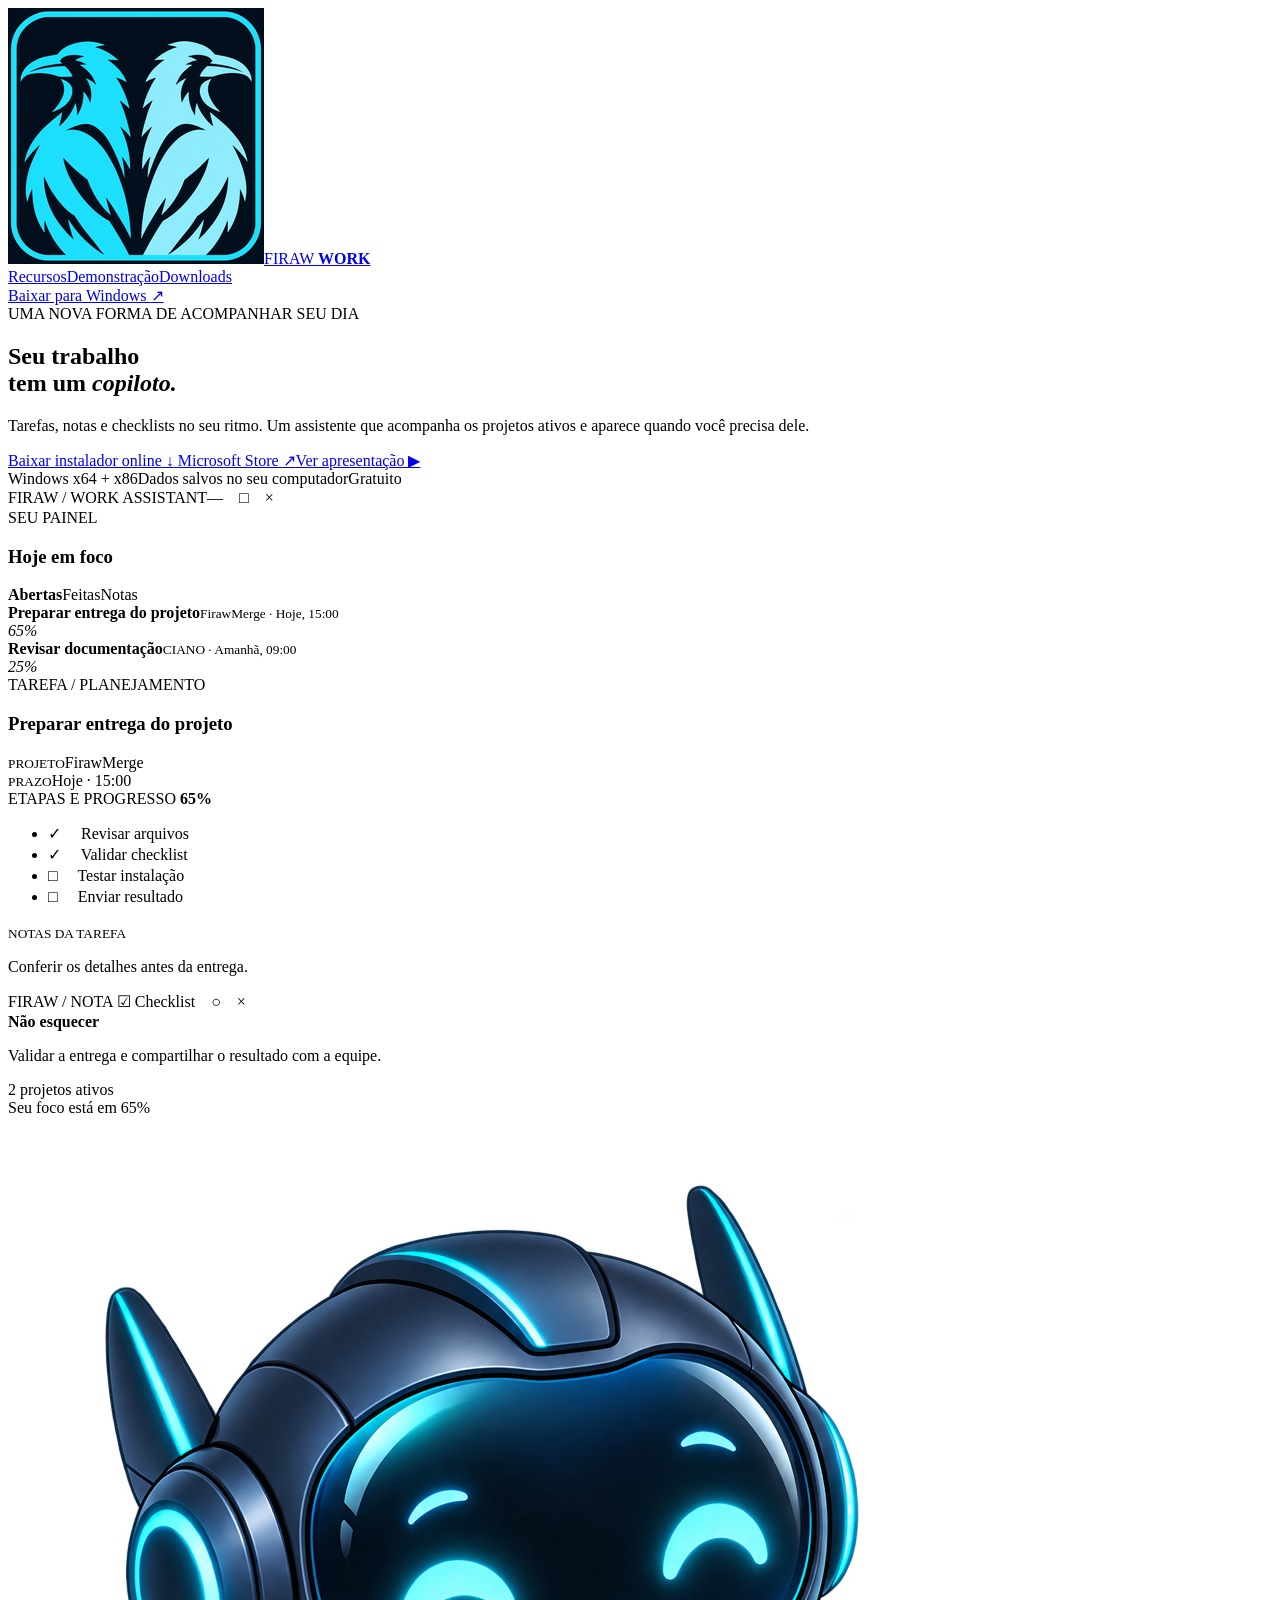
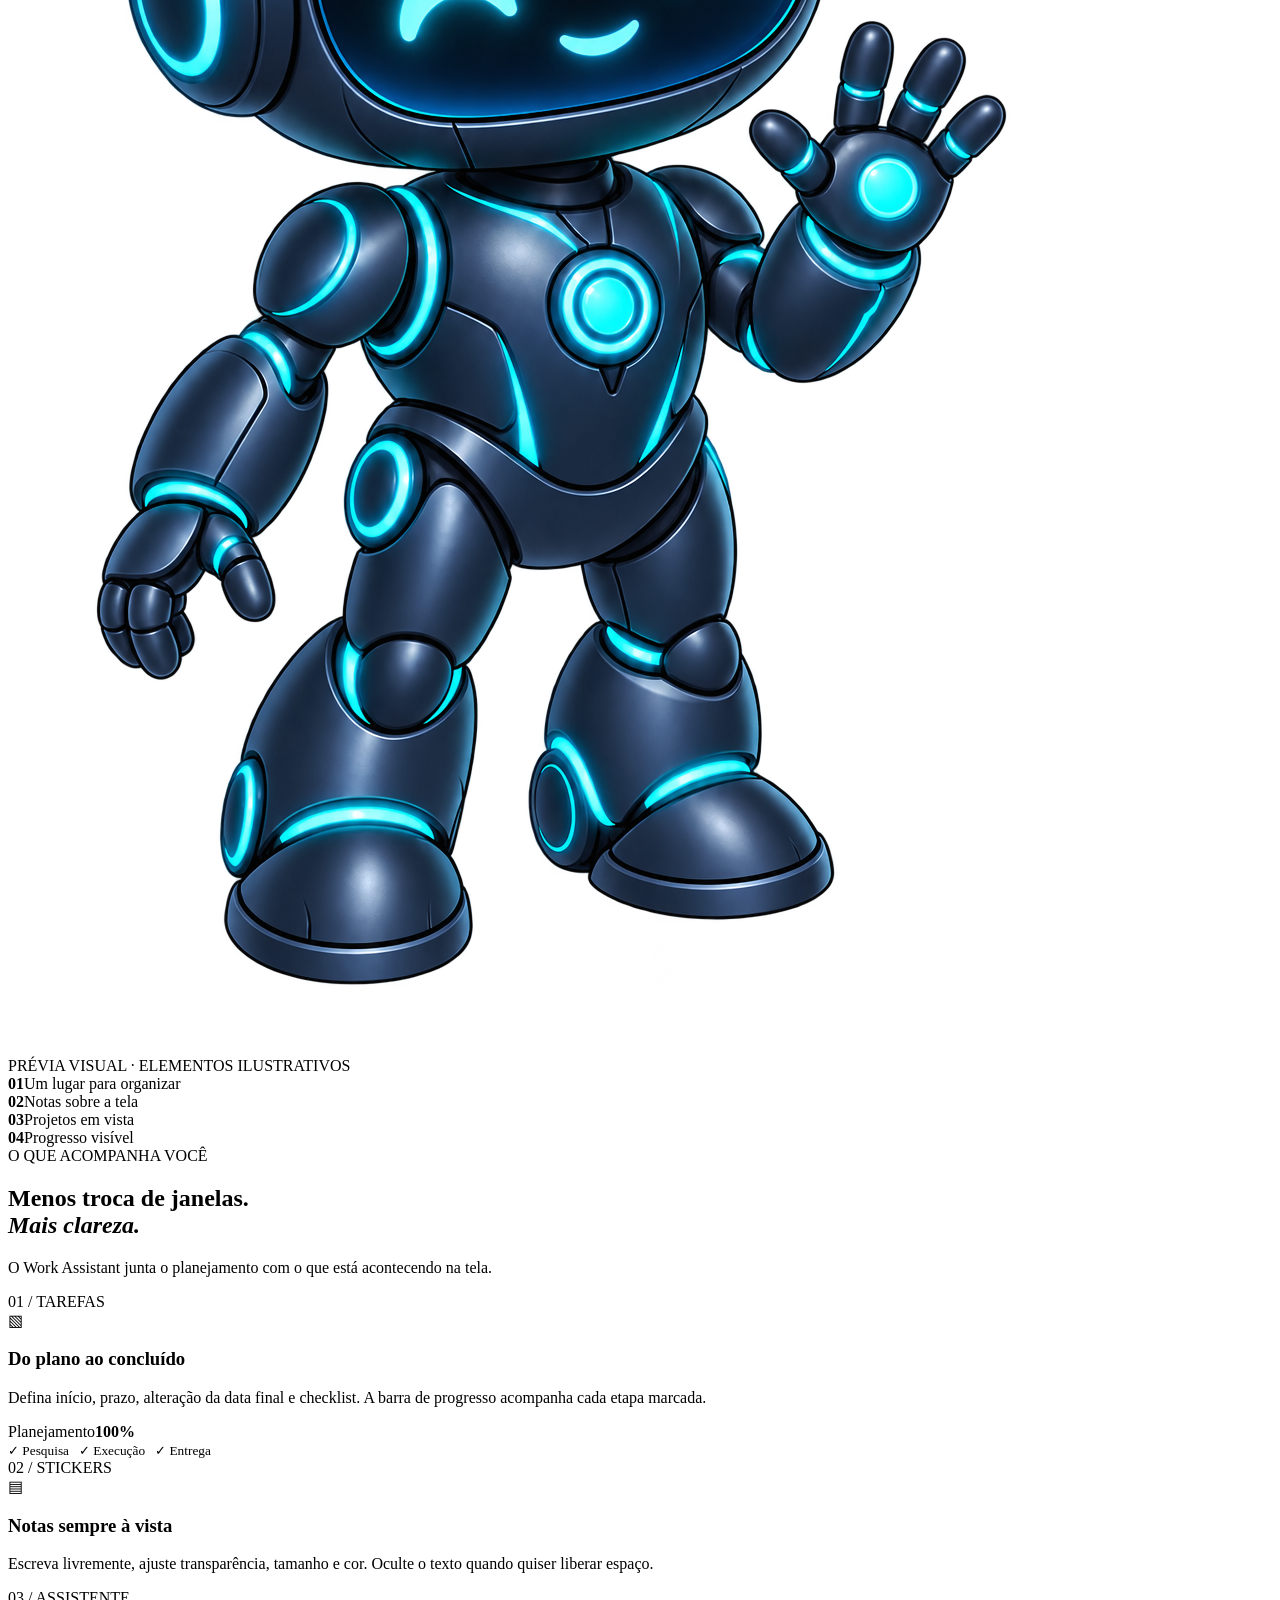
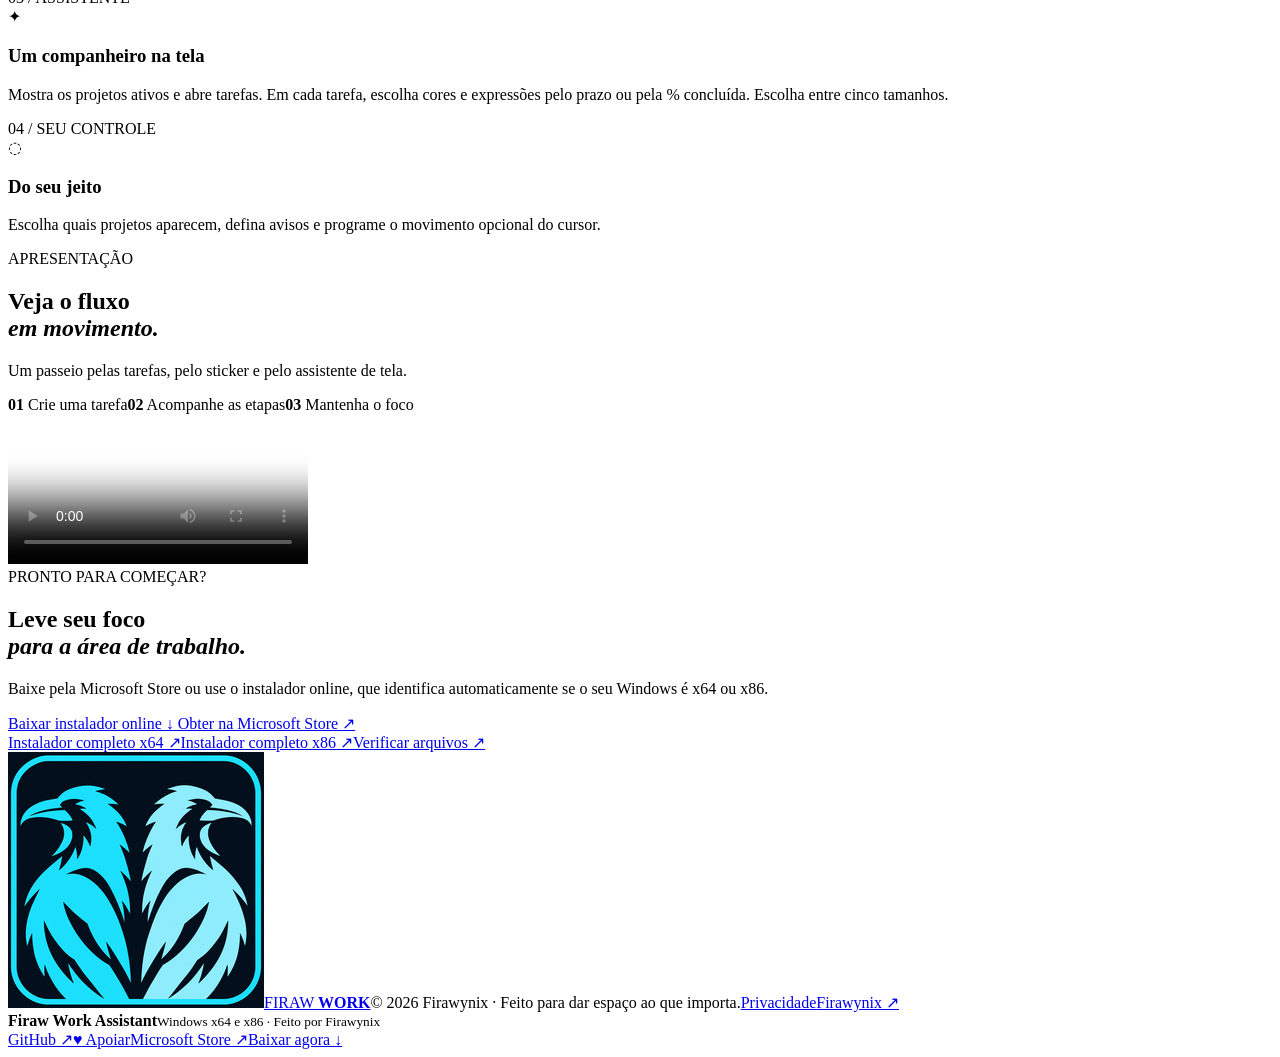
==== commit b0b13945: "feat: choose task colors by deadline or progress" ====
--- a/site/public/index.html
+++ b/site/public/index.html
@@ -42,7 +42,7 @@
       </div>
     </section>
     <section class="metric-band" aria-label="Destaques"><div><b>01</b><span>Um lugar para organizar</span></div><div><b>02</b><span>Notas sobre a tela</span></div><div><b>03</b><span>Projetos em vista</span></div><div><b>04</b><span>Progresso visível</span></div></section>
-    <section id="recursos" class="features wrap"><div class="section-head"><span class="mini-label">O QUE ACOMPANHA VOCÊ</span><h2>Menos troca de janelas.<br><em>Mais clareza.</em></h2><p>O Work Assistant junta o planejamento com o que está acontecendo na tela.</p></div><div class="feature-grid"><article class="feature feature-large"><span class="feature-index">01 / TAREFAS</span><div class="feature-icon">▧</div><h3>Do plano ao concluído</h3><p>Defina início, prazo, alteração da data final e checklist. A barra de progresso acompanha cada etapa marcada.</p><div class="feature-art"><div><span>Planejamento</span><b>100%</b></div><div class="art-bar"><span></span></div><small>✓ Pesquisa &nbsp; ✓ Execução &nbsp; ✓ Entrega</small></div></article><article class="feature"><span class="feature-index">02 / STICKERS</span><div class="feature-icon">▤</div><h3>Notas sempre à vista</h3><p>Escreva livremente, ajuste transparência, tamanho e cor. Oculte o texto quando quiser liberar espaço.</p></article><article class="feature"><span class="feature-index">03 / ASSISTENTE</span><div class="feature-icon">✦</div><h3>Um companheiro na tela</h3><p>Mostra os projetos ativos, abre tarefas e muda de expressão conforme o progresso. Escolha entre cinco tamanhos.</p></article><article class="feature"><span class="feature-index">04 / SEU CONTROLE</span><div class="feature-icon">◌</div><h3>Do seu jeito</h3><p>Escolha quais projetos aparecem, defina avisos e programe o movimento opcional do cursor.</p></article></div></section>
+    <section id="recursos" class="features wrap"><div class="section-head"><span class="mini-label">O QUE ACOMPANHA VOCÊ</span><h2>Menos troca de janelas.<br><em>Mais clareza.</em></h2><p>O Work Assistant junta o planejamento com o que está acontecendo na tela.</p></div><div class="feature-grid"><article class="feature feature-large"><span class="feature-index">01 / TAREFAS</span><div class="feature-icon">▧</div><h3>Do plano ao concluído</h3><p>Defina início, prazo, alteração da data final e checklist. A barra de progresso acompanha cada etapa marcada.</p><div class="feature-art"><div><span>Planejamento</span><b>100%</b></div><div class="art-bar"><span></span></div><small>✓ Pesquisa &nbsp; ✓ Execução &nbsp; ✓ Entrega</small></div></article><article class="feature"><span class="feature-index">02 / STICKERS</span><div class="feature-icon">▤</div><h3>Notas sempre à vista</h3><p>Escreva livremente, ajuste transparência, tamanho e cor. Oculte o texto quando quiser liberar espaço.</p></article><article class="feature"><span class="feature-index">03 / ASSISTENTE</span><div class="feature-icon">✦</div><h3>Um companheiro na tela</h3><p>Mostra os projetos ativos e abre tarefas. Em cada tarefa, escolha cores e expressões pelo prazo ou pela % concluída. Escolha entre cinco tamanhos.</p></article><article class="feature"><span class="feature-index">04 / SEU CONTROLE</span><div class="feature-icon">◌</div><h3>Do seu jeito</h3><p>Escolha quais projetos aparecem, defina avisos e programe o movimento opcional do cursor.</p></article></div></section>
     <section id="demonstracao" class="demo"><div class="wrap demo-layout"><div><span class="mini-label">APRESENTAÇÃO</span><h2>Veja o fluxo<br><em>em movimento.</em></h2><p>Um passeio pelas tarefas, pelo sticker e pelo assistente de tela.</p><div class="demo-steps"><span><b>01</b> Crie uma tarefa</span><span><b>02</b> Acompanhe as etapas</span><span><b>03</b> Mantenha o foco</span></div></div><div class="video-shell"><video controls playsinline preload="metadata" poster="/assets/video-poster.jpg" aria-label="Vídeo de apresentação do Firaw Work Assistant"><source src="/assets/walkthrough.mp4" type="video/mp4">Seu navegador não reproduz este vídeo.</video></div></div></section>
     <section id="downloads" class="download wrap"><div><span class="mini-label">PRONTO PARA COMEÇAR?</span><h2>Leve seu foco<br><em>para a área de trabalho.</em></h2><p>Baixe pela Microsoft Store ou use o instalador online, que identifica automaticamente se o seu Windows é x64 ou x86.</p></div><div class="download-panel"><a class="primary-button" href="https://jogos.firawynix.com.br/api/games/firaw-work-assistant/windows/arquivo">Baixar instalador online <span>↓</span></a><a class="store-button" href="https://apps.microsoft.com/detail/9NPKG7S73F0X?hl=pt-BR&amp;gl=BR" target="_blank" rel="noopener noreferrer"><span class="store-mark" aria-hidden="true"></span> Obter na Microsoft Store <span>↗</span></a><div class="download-options"><a href="https://jogos.firawynix.com.br/api/games/firaw-work-assistant/windows/x64/arquivo">Instalador completo x64 ↗</a><a href="https://jogos.firawynix.com.br/api/games/firaw-work-assistant/windows/x86/arquivo">Instalador completo x86 ↗</a><a href="/downloads/SHA256SUMS.txt">Verificar arquivos ↗</a></div></div></section>
   </main>
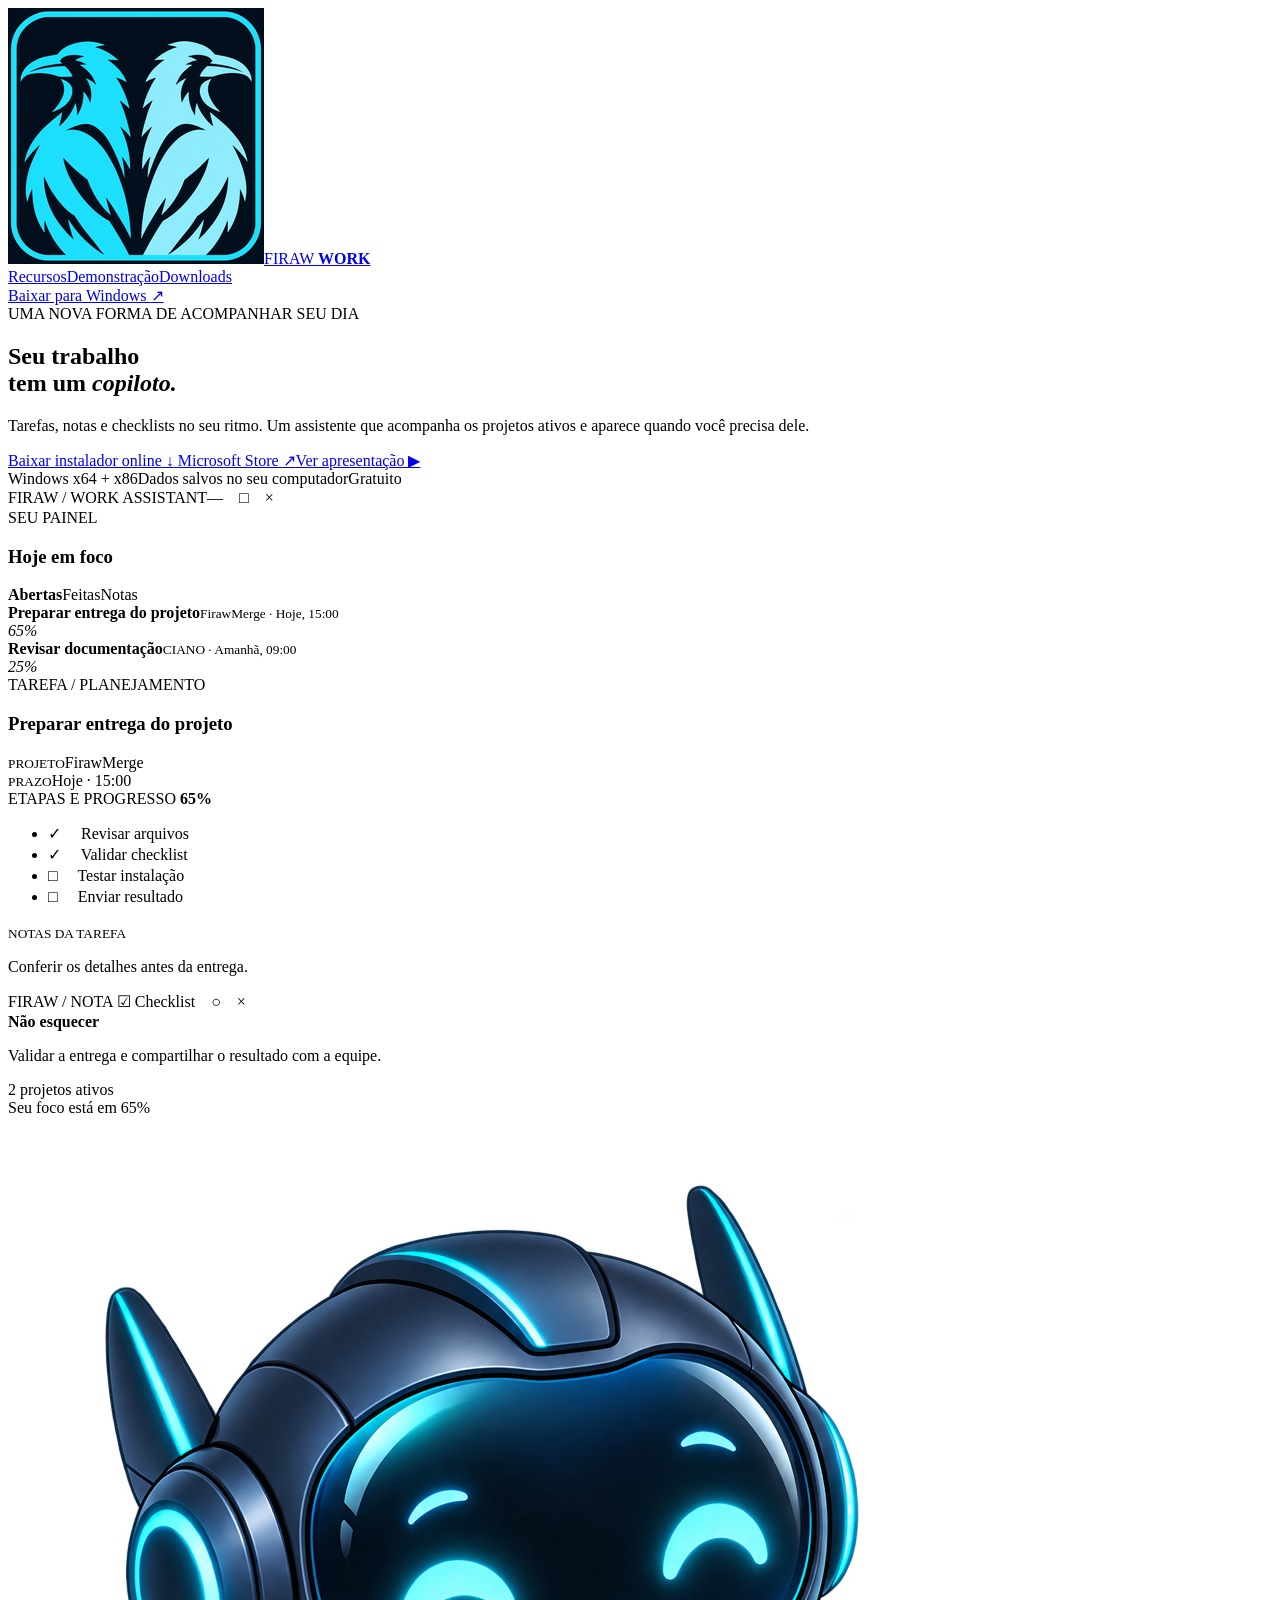
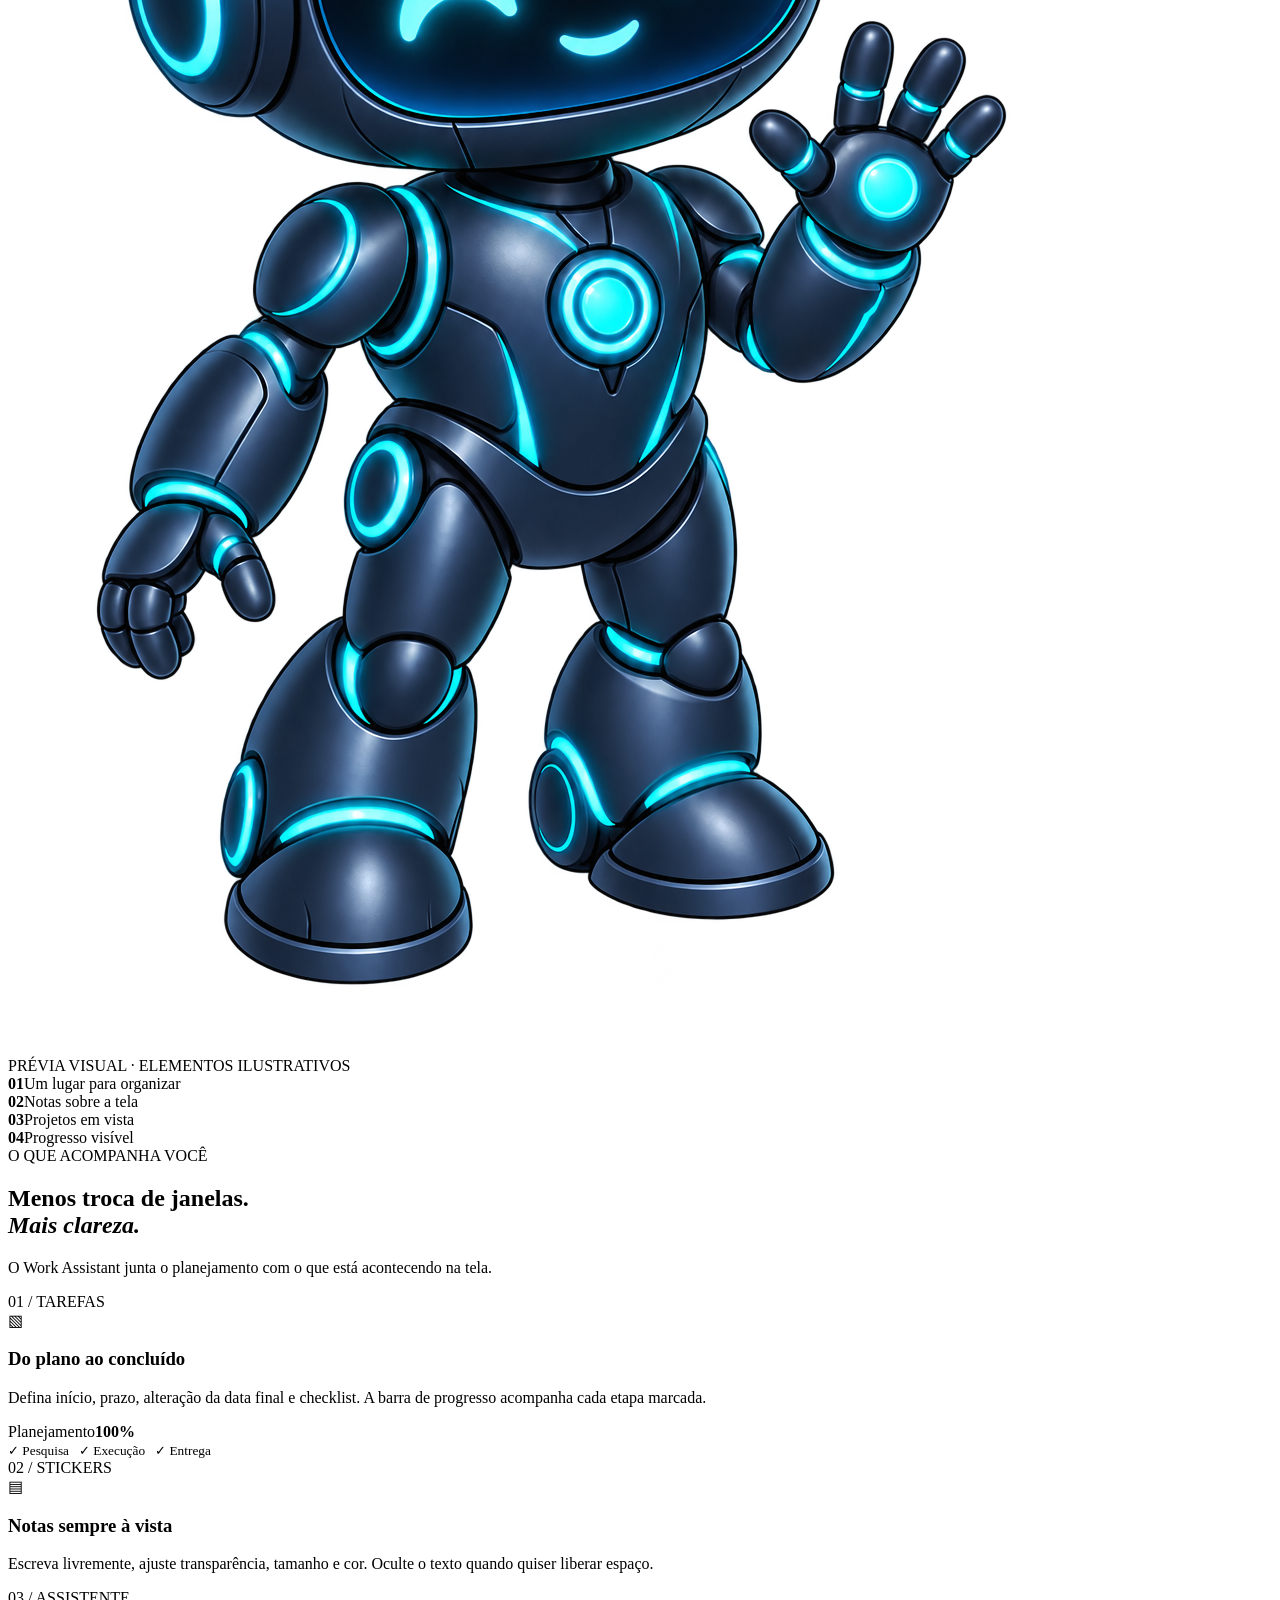
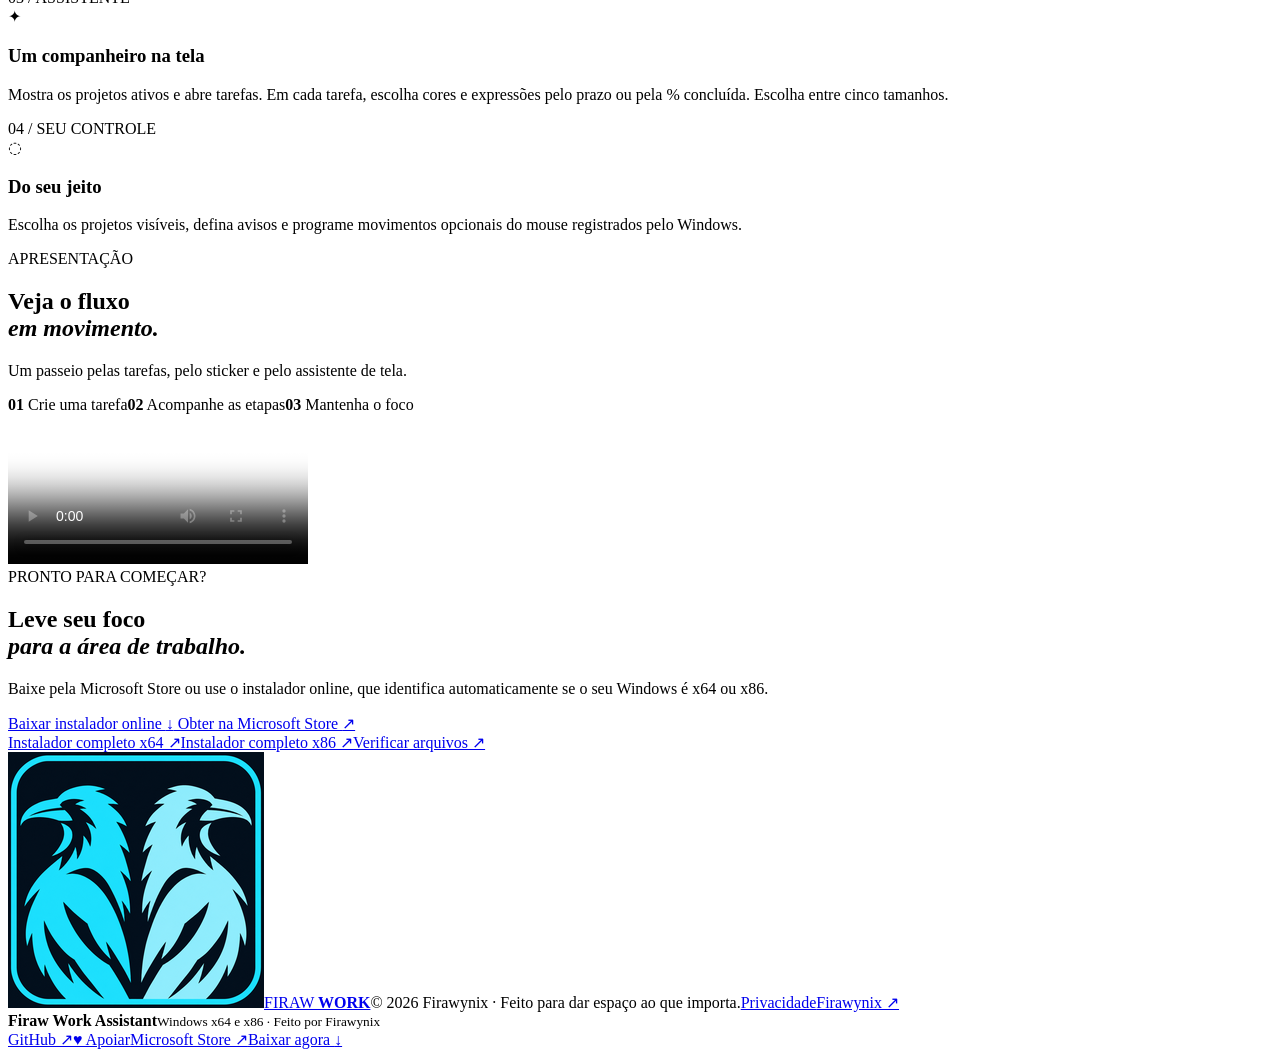
==== commit e5e656fb: "chore: prepare Work Assistant 0.1.4 release" ====
--- a/site/public/index.html
+++ b/site/public/index.html
@@ -42,7 +42,7 @@
       </div>
     </section>
     <section class="metric-band" aria-label="Destaques"><div><b>01</b><span>Um lugar para organizar</span></div><div><b>02</b><span>Notas sobre a tela</span></div><div><b>03</b><span>Projetos em vista</span></div><div><b>04</b><span>Progresso visível</span></div></section>
-    <section id="recursos" class="features wrap"><div class="section-head"><span class="mini-label">O QUE ACOMPANHA VOCÊ</span><h2>Menos troca de janelas.<br><em>Mais clareza.</em></h2><p>O Work Assistant junta o planejamento com o que está acontecendo na tela.</p></div><div class="feature-grid"><article class="feature feature-large"><span class="feature-index">01 / TAREFAS</span><div class="feature-icon">▧</div><h3>Do plano ao concluído</h3><p>Defina início, prazo, alteração da data final e checklist. A barra de progresso acompanha cada etapa marcada.</p><div class="feature-art"><div><span>Planejamento</span><b>100%</b></div><div class="art-bar"><span></span></div><small>✓ Pesquisa &nbsp; ✓ Execução &nbsp; ✓ Entrega</small></div></article><article class="feature"><span class="feature-index">02 / STICKERS</span><div class="feature-icon">▤</div><h3>Notas sempre à vista</h3><p>Escreva livremente, ajuste transparência, tamanho e cor. Oculte o texto quando quiser liberar espaço.</p></article><article class="feature"><span class="feature-index">03 / ASSISTENTE</span><div class="feature-icon">✦</div><h3>Um companheiro na tela</h3><p>Mostra os projetos ativos e abre tarefas. Em cada tarefa, escolha cores e expressões pelo prazo ou pela % concluída. Escolha entre cinco tamanhos.</p></article><article class="feature"><span class="feature-index">04 / SEU CONTROLE</span><div class="feature-icon">◌</div><h3>Do seu jeito</h3><p>Escolha quais projetos aparecem, defina avisos e programe o movimento opcional do cursor.</p></article></div></section>
+    <section id="recursos" class="features wrap"><div class="section-head"><span class="mini-label">O QUE ACOMPANHA VOCÊ</span><h2>Menos troca de janelas.<br><em>Mais clareza.</em></h2><p>O Work Assistant junta o planejamento com o que está acontecendo na tela.</p></div><div class="feature-grid"><article class="feature feature-large"><span class="feature-index">01 / TAREFAS</span><div class="feature-icon">▧</div><h3>Do plano ao concluído</h3><p>Defina início, prazo, alteração da data final e checklist. A barra de progresso acompanha cada etapa marcada.</p><div class="feature-art"><div><span>Planejamento</span><b>100%</b></div><div class="art-bar"><span></span></div><small>✓ Pesquisa &nbsp; ✓ Execução &nbsp; ✓ Entrega</small></div></article><article class="feature"><span class="feature-index">02 / STICKERS</span><div class="feature-icon">▤</div><h3>Notas sempre à vista</h3><p>Escreva livremente, ajuste transparência, tamanho e cor. Oculte o texto quando quiser liberar espaço.</p></article><article class="feature"><span class="feature-index">03 / ASSISTENTE</span><div class="feature-icon">✦</div><h3>Um companheiro na tela</h3><p>Mostra os projetos ativos e abre tarefas. Em cada tarefa, escolha cores e expressões pelo prazo ou pela % concluída. Escolha entre cinco tamanhos.</p></article><article class="feature"><span class="feature-index">04 / SEU CONTROLE</span><div class="feature-icon">◌</div><h3>Do seu jeito</h3><p>Escolha os projetos visíveis, defina avisos e programe movimentos opcionais do mouse registrados pelo Windows.</p></article></div></section>
     <section id="demonstracao" class="demo"><div class="wrap demo-layout"><div><span class="mini-label">APRESENTAÇÃO</span><h2>Veja o fluxo<br><em>em movimento.</em></h2><p>Um passeio pelas tarefas, pelo sticker e pelo assistente de tela.</p><div class="demo-steps"><span><b>01</b> Crie uma tarefa</span><span><b>02</b> Acompanhe as etapas</span><span><b>03</b> Mantenha o foco</span></div></div><div class="video-shell"><video controls playsinline preload="metadata" poster="/assets/video-poster.jpg" aria-label="Vídeo de apresentação do Firaw Work Assistant"><source src="/assets/walkthrough.mp4" type="video/mp4">Seu navegador não reproduz este vídeo.</video></div></div></section>
     <section id="downloads" class="download wrap"><div><span class="mini-label">PRONTO PARA COMEÇAR?</span><h2>Leve seu foco<br><em>para a área de trabalho.</em></h2><p>Baixe pela Microsoft Store ou use o instalador online, que identifica automaticamente se o seu Windows é x64 ou x86.</p></div><div class="download-panel"><a class="primary-button" href="https://jogos.firawynix.com.br/api/games/firaw-work-assistant/windows/arquivo">Baixar instalador online <span>↓</span></a><a class="store-button" href="https://apps.microsoft.com/detail/9NPKG7S73F0X?hl=pt-BR&amp;gl=BR" target="_blank" rel="noopener noreferrer"><span class="store-mark" aria-hidden="true"></span> Obter na Microsoft Store <span>↗</span></a><div class="download-options"><a href="https://jogos.firawynix.com.br/api/games/firaw-work-assistant/windows/x64/arquivo">Instalador completo x64 ↗</a><a href="https://jogos.firawynix.com.br/api/games/firaw-work-assistant/windows/x86/arquivo">Instalador completo x86 ↗</a><a href="/downloads/SHA256SUMS.txt">Verificar arquivos ↗</a></div></div></section>
   </main>
